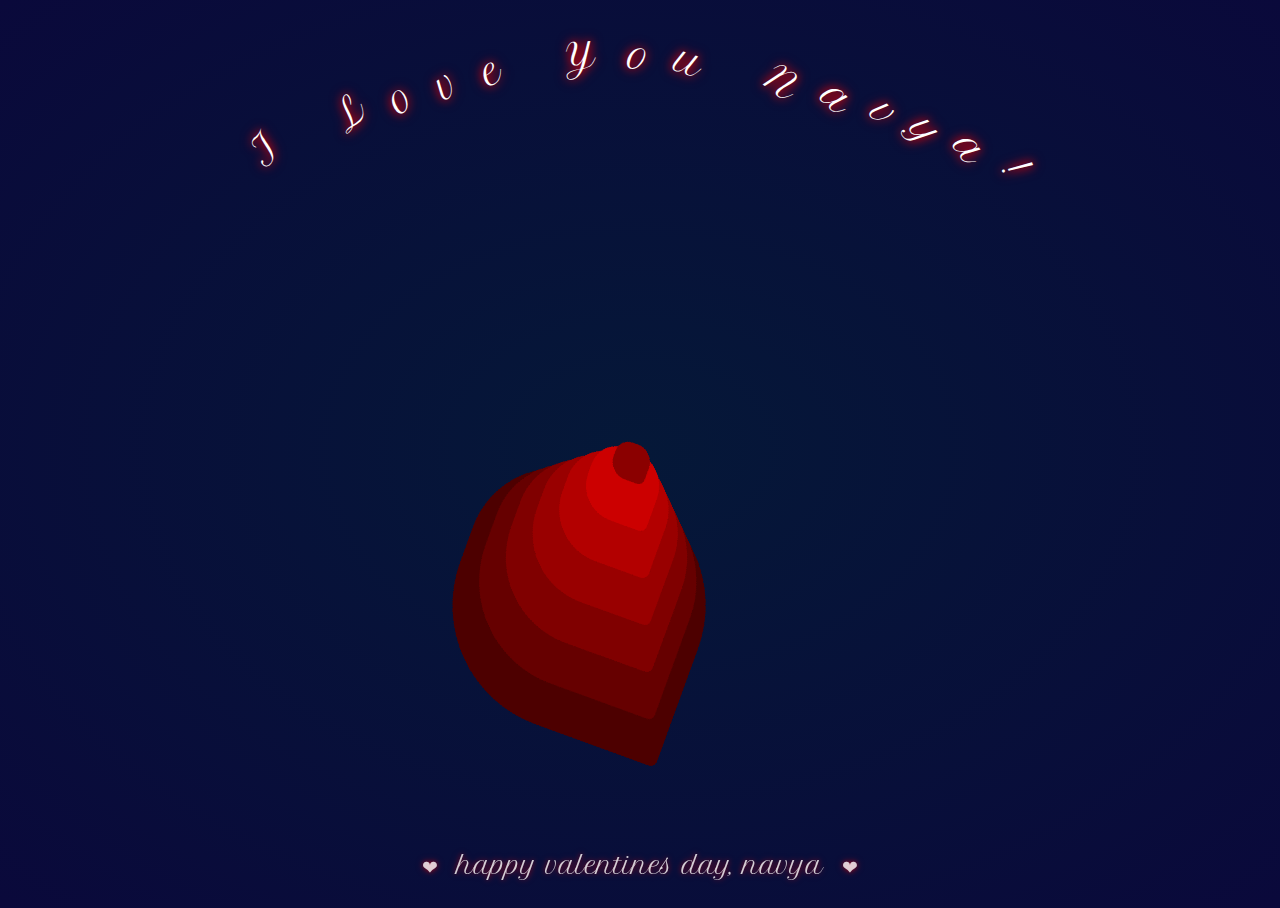
==== index.html @ 88f16990 "Rename main.html to index.html" ====
<!DOCTYPE html>
<html>
<head>
    <link href="https://fonts.googleapis.com/css?family=Petit+Formal+Script" rel="stylesheet">
    <style>
        /* Settings */
        /* Base Styles */
        html,
        body {
            height: 100%;
        }

        html {
            overflow: hidden;
            font-family: 'Petit Formal Script';
            background: radial-gradient(
                ellipse at center,
                #051838,
                #0A093B 100%
            );
            color: #fff;
        }

        /* Love Letters */
        .love {
            position: relative;
            margin-bottom: 6em;
            padding-top: 4em;
            text-align: center;
        }

        @media (min-width: 600px) {
            .love {
                left: 50%;
                margin-bottom: 0;
                margin-left: -9.375em;
                padding-top: 10em;
                transform: translate(-50%, 0);
            }
        }

        .letter {
            top: 0;
            left: 0;
            display: inline-block;
            font-size: 4vmin;
            text-shadow: 
                0 0 0.25em red,
                0 0 0.35em red,
                0 0 0.45em transparent,
                0 0 0.55em transparent,
                0 0 0.65em transparent;
        }

        @media (min-width: 600px) {
            .letter {
                offset-distance: 0;
                offset-path: path('m0, 0 c100, -150 200, -150 300, 0');
            }
        }

        .letter:empty {
            padding: 0 0.2em;
        }

        /* Generate letter animations */
        .letter:nth-child(1) { /* I */
    animation: twinkle 2.55s infinite 0.15s;
    offset-distance: 5.88%;
}

.letter:nth-child(2) { /* space */
    animation: twinkle 2.55s infinite 0.30s;
    offset-distance: 11.76%;
}

.letter:nth-child(3) { /* L */
    animation: twinkle 2.55s infinite 0.45s;
    offset-distance: 17.64%;
}

.letter:nth-child(4) { /* o */
    animation: twinkle 2.55s infinite 0.60s;
    offset-distance: 23.52%;
}

.letter:nth-child(5) { /* v */
    animation: twinkle 2.55s infinite 0.75s;
    offset-distance: 29.40%;
}

.letter:nth-child(6) { /* e */
    animation: twinkle 2.55s infinite 0.90s;
    offset-distance: 35.28%;
}

.letter:nth-child(7) { /* space */
    animation: twinkle 2.55s infinite 1.05s;
    offset-distance: 41.16%;
}

.letter:nth-child(8) { /* Y */
    animation: twinkle 2.55s infinite 1.20s;
    offset-distance: 47.04%;
}

.letter:nth-child(9) { /* o */
    animation: twinkle 2.55s infinite 1.35s;
    offset-distance: 52.92%;
}

.letter:nth-child(10) { /* u */
    animation: twinkle 2.55s infinite 1.50s;
    offset-distance: 58.80%;
}

.letter:nth-child(11) { /* space */
    animation: twinkle 2.55s infinite 1.65s;
    offset-distance: 64.68%;
}

.letter:nth-child(12) { /* N */
    animation: twinkle 2.55s infinite 1.80s;
    offset-distance: 70.56%;
}

.letter:nth-child(13) { /* a */
    animation: twinkle 2.55s infinite 1.95s;
    offset-distance: 76.44%;
}

.letter:nth-child(14) { /* v */
    animation: twinkle 2.55s infinite 2.10s;
    offset-distance: 82.32%;
}

.letter:nth-child(15) { /* y */
    animation: twinkle 2.55s infinite 2.25s;
    offset-distance: 88.20%;
}

.letter:nth-child(16) { /* a */
    animation: twinkle 2.55s infinite 2.40s;
    offset-distance: 94.08%;
}

.letter:nth-child(17) { /* ! */
    animation: twinkle 2.55s infinite 2.55s;
    offset-distance: 100%;
}


        @keyframes twinkle {
            50% {
                text-shadow: 
                    0 0 0.25em red,
                    0 0 0.35em red,
                    0 0 0.45em red,
                    0 0 0.55em red,
                    0 0 0.65em red;
            }
        }

        /* Roses */
        .roses {
            position: relative;
            height: 50vmin;
            width: 100%;
            animation: grow 10s forwards;
            transform: rotate(-180deg);
        }

        @keyframes grow {
            100% {
                transform: rotate(15deg);
            }
        }

        .rose {
            position: absolute;
            top: 50%;
            left: 50%;
            perspective: 50em;
            transform: translate(-50%, -50%) rotate(-25deg);
            transform-style: preserve-3d;
        }

        /* Generate rose sizes */
        .rose:nth-child(1) { 
    height: 4vmin; 
    width: 4vmin; 
    z-index: 7;  /* Topmost rose */
}
.rose:nth-child(2) { 
    height: 8vmin; 
    width: 8vmin; 
    z-index: 6;
}
.rose:nth-child(3) { 
    height: 12vmin; 
    width: 12vmin; 
    z-index: 5;
}
.rose:nth-child(4) { 
    height: 16vmin; 
    width: 16vmin; 
    z-index: 4;
}
.rose:nth-child(5) { 
    height: 20vmin; 
    width: 20vmin; 
    z-index: 3;
}
.rose:nth-child(6) { 
    height: 24vmin; 
    width: 24vmin; 
    z-index: 2;
}
.rose:nth-child(7) { 
    height: 28vmin; 
    width: 28vmin; 
    z-index: 1;  /* Bottom rose */
}

.rose:nth-child(1) .pedal:nth-child(1) { animation: flower-1 10s forwards 2.85s; }
.rose:nth-child(1) .pedal:nth-child(2) { animation: flower-2 10s forwards 2.85s; }
.rose:nth-child(1) .pedal:nth-child(3) { animation: flower-3 10s forwards 2.85s; }
.rose:nth-child(1) .pedal:nth-child(4) { animation: flower-4 10s forwards 2.85s; }
.rose:nth-child(1) .pedal:nth-child(5) { animation: flower-5 10s forwards 2.85s; }
.rose:nth-child(1) .pedal:nth-child(6) { animation: flower-6 10s forwards 2.85s; }
.rose:nth-child(1) .pedal:nth-child(7) { animation: flower-7 10s forwards 2.85s; }

.rose:nth-child(2) .pedal:nth-child(1) { animation: flower-1 10s forwards 2.40s; }
.rose:nth-child(2) .pedal:nth-child(2) { animation: flower-2 10s forwards 2.40s; }
.rose:nth-child(2) .pedal:nth-child(3) { animation: flower-3 10s forwards 2.40s; }
.rose:nth-child(2) .pedal:nth-child(4) { animation: flower-4 10s forwards 2.40s; }
.rose:nth-child(2) .pedal:nth-child(5) { animation: flower-5 10s forwards 2.40s; }
.rose:nth-child(2) .pedal:nth-child(6) { animation: flower-6 10s forwards 2.40s; }
.rose:nth-child(2) .pedal:nth-child(7) { animation: flower-7 10s forwards 2.40s; }

.rose:nth-child(3) .pedal:nth-child(1) { animation: flower-1 10s forwards 2.00s; }
.rose:nth-child(3) .pedal:nth-child(2) { animation: flower-2 10s forwards 2.00s; }
.rose:nth-child(3) .pedal:nth-child(3) { animation: flower-3 10s forwards 2.00s; }
.rose:nth-child(3) .pedal:nth-child(4) { animation: flower-4 10s forwards 2.00s; }
.rose:nth-child(3) .pedal:nth-child(5) { animation: flower-5 10s forwards 2.00s; }
.rose:nth-child(3) .pedal:nth-child(6) { animation: flower-6 10s forwards 2.00s; }
.rose:nth-child(3) .pedal:nth-child(7) { animation: flower-7 10s forwards 2.00s; }

.rose:nth-child(4) .pedal:nth-child(2) { animation: flower-2 10s forwards 1.75s; }
.rose:nth-child(4) .pedal:nth-child(1) { animation: flower-1 10s forwards 1.75s; }
.rose:nth-child(4) .pedal:nth-child(3) { animation: flower-3 10s forwards 1.75s; }
.rose:nth-child(4) .pedal:nth-child(4) { animation: flower-4 10s forwards 1.75s; }
.rose:nth-child(4) .pedal:nth-child(5) { animation: flower-5 10s forwards 1.75s; }
.rose:nth-child(4) .pedal:nth-child(6) { animation: flower-6 10s forwards 1.75s; }
.rose:nth-child(4) .pedal:nth-child(7) { animation: flower-7 10s forwards 1.75s; }

.rose:nth-child(5) .pedal:nth-child(1) { animation: flower-1 10s forwards 1.40s; }
.rose:nth-child(5) .pedal:nth-child(2) { animation: flower-2 10s forwards 1.40s; }
.rose:nth-child(5) .pedal:nth-child(3) { animation: flower-3 10s forwards 1.40s; }
.rose:nth-child(5) .pedal:nth-child(4) { animation: flower-4 10s forwards 1.40s; }
.rose:nth-child(5) .pedal:nth-child(5) { animation: flower-5 10s forwards 1.40s; }
.rose:nth-child(5) .pedal:nth-child(6) { animation: flower-6 10s forwards 1.40s; }
.rose:nth-child(5) .pedal:nth-child(7) { animation: flower-7 10s forwards 1.40s; }

.rose:nth-child(6) .pedal:nth-child(1) { animation: flower-1 10s forwards 1.05s; }
.rose:nth-child(6) .pedal:nth-child(2) { animation: flower-2 10s forwards 1.05s; }
.rose:nth-child(6) .pedal:nth-child(3) { animation: flower-3 10s forwards 1.05s; }
.rose:nth-child(6) .pedal:nth-child(4) { animation: flower-4 10s forwards 1.05s; }
.rose:nth-child(6) .pedal:nth-child(5) { animation: flower-5 10s forwards 1.05s; }
.rose:nth-child(6) .pedal:nth-child(6) { animation: flower-6 10s forwards 1.05s; }
.rose:nth-child(6) .pedal:nth-child(7) { animation: flower-7 10s forwards 1.05s; }

.rose:nth-child(7) .pedal:nth-child(1) { animation: flower-1 10s forwards 0.60s; }
.rose:nth-child(7) .pedal:nth-child(2) { animation: flower-2 10s forwards 0.60s; }
.rose:nth-child(7) .pedal:nth-child(3) { animation: flower-3 10s forwards 0.60s; }
.rose:nth-child(7) .pedal:nth-child(4) { animation: flower-4 10s forwards 0.60s; }
.rose:nth-child(7) .pedal:nth-child(5) { animation: flower-5 10s forwards 0.60s; }
.rose:nth-child(7) .pedal:nth-child(6) { animation: flower-6 10s forwards 0.60s; }
.rose:nth-child(7) .pedal:nth-child(7) { animation: flower-7 10s forwards 0.60s; }

@keyframes flower-1 {
    100% {
        transform: translate(-50%, 0) rotateZ(51.42857deg) rotateX(0) rotateY(8deg) scale(1);
    }
}

@keyframes flower-2 {
    100% {
        transform: translate(-50%, 0) rotateZ(102.85714deg) rotateX(0) rotateY(8deg) scale(1);
    }
}

@keyframes flower-3 {
    100% {
        transform: translate(-50%, 0) rotateZ(154.28571deg) rotateX(0) rotateY(8deg) scale(1);
    }
}

@keyframes flower-4 {
    100% {
        transform: translate(-50%, 0) rotateZ(205.71428deg) rotateX(0) rotateY(8deg) scale(1);
    }
}

@keyframes flower-5 {
    100% {
        transform: translate(-50%, 0) rotateZ(257.14285deg) rotateX(0) rotateY(8deg) scale(1);
    }
}

@keyframes flower-6 {
    100% {
        transform: translate(-50%, 0) rotateZ(308.57142deg) rotateX(0) rotateY(8deg) scale(1);
    }
}

@keyframes flower-7 {
    100% {
        transform: translate(-50%, 0) rotateZ(360deg) rotateX(0) rotateY(8deg) scale(1);
    }
}

.rose:nth-child(1) .pedal:before { background: darkred; }
.rose:nth-child(2) .pedal:before { background: #cc0000; }
.rose:nth-child(3) .pedal:before { background: #b30000; }
.rose:nth-child(4) .pedal:before { background: #990000; }
.rose:nth-child(5) .pedal:before { background: #800000; }
.rose:nth-child(6) .pedal:before { background: #660000; }
.rose:nth-child(7) .pedal:before { background: #4d0000; }

.roses {
    position: relative;
    height: 50vmin;
    width: 100%;
    animation: grow 10s forwards;
    transform: rotate(-180deg);
}

.rose {
    position: absolute;
    top: 50%;
    left: 50%;
    perspective: 50em;
    transform: translate(-50%, -50%) rotate(-25deg);
    transform-style: preserve-3d;
}

        .pedal {
            position: absolute;
            bottom: 50%;
            left: 50%;
            height: 100%;
            width: 100%;
            transform-origin: center 100%;
        }

        .pedal:before {
            position: absolute;
            top: 0;
            left: 0;
            height: 100%;
            width: 100%;
            content: '';
            border-radius: 0.35em 50% 35% 50%;
            transform: rotate(45deg);
        }

        @keyframes grow {
        100% {
            transform: rotate(15deg);
        }
}

        /* Bubbles */
        .bubbles {
            position: absolute;
            top: 0;
            left: 0;
            height: 100%;
            width: 100%;
            pointer-events: none;
        }

        .bubble {
            position: absolute;
            z-index: 200;
            border-radius: 50%;
        }

        /* Generate bubble animations */
/* Individual bubble styles */
.bubble:nth-child(1) {
    top: 20%;
    left: 30%;
    height: 10vmin;
    width: 10vmin;
    animation: love-burst 3s infinite 0.15s;
    box-shadow: inset 0 0 0 5vmin #fff;
    transform: translate(0, 1.25em) scale(0);
}

.bubble:nth-child(2) {
    top: 45%;
    left: 15%;
    height: 14vmin;
    width: 14vmin;
    animation: love-burst 3s infinite 0.30s;
    box-shadow: inset 0 0 0 7vmin #fff;
    transform: translate(0, 0.8em) scale(0);
}

.bubble:nth-child(3) {
    top: 75%;
    left: 35%;
    height: 8vmin;
    width: 8vmin;
    animation: love-burst 3s infinite 0.45s;
    box-shadow: inset 0 0 0 4vmin #fff;
    transform: translate(0, 1.1em) scale(0);
}

.bubble:nth-child(4) {
    top: 25%;
    left: 65%;
    height: 12vmin;
    width: 12vmin;
    animation: love-burst 3s infinite 0.60s;
    box-shadow: inset 0 0 0 6vmin #fff;
    transform: translate(0, 0.95em) scale(0);
}

.bubble:nth-child(5) {
    top: 55%;
    left: 80%;
    height: 16vmin;
    width: 16vmin;
    animation: love-burst 3s infinite 0.75s;
    box-shadow: inset 0 0 0 8vmin #fff;
    transform: translate(0, 0.7em) scale(0);
}

.bubble:nth-child(6) {
    top: 15%;
    left: 45%;
    height: 9vmin;
    width: 9vmin;
    animation: love-burst 3s infinite 0.90s;
    box-shadow: inset 0 0 0 4.5vmin #fff;
    transform: translate(0, 1.15em) scale(0);
}

.bubble:nth-child(7) {
    top: 85%;
    left: 20%;
    height: 13vmin;
    width: 13vmin;
    animation: love-burst 3s infinite 1.05s;
    box-shadow: inset 0 0 0 6.5vmin #fff;
    transform: translate(0, 0.85em) scale(0);
}

.bubble:nth-child(8) {
    top: 35%;
    left: 90%;
    height: 11vmin;
    width: 11vmin;
    animation: love-burst 3s infinite 1.20s;
    box-shadow: inset 0 0 0 5.5vmin #fff;
    transform: translate(0, 1.05em) scale(0);
}

.bubble:nth-child(9) {
    top: 65%;
    left: 40%;
    height: 15vmin;
    width: 15vmin;
    animation: love-burst 3s infinite 1.35s;
    box-shadow: inset 0 0 0 7.5vmin #fff;
    transform: translate(0, 0.75em) scale(0);
}

.bubble:nth-child(10) {
    top: 10%;
    left: 75%;
    height: 7vmin;
    width: 7vmin;
    animation: love-burst 3s infinite 1.50s;
    box-shadow: inset 0 0 0 3.5vmin #fff;
    transform: translate(0, 1.3em) scale(0);
}

.bubble:nth-child(11) {
    top: 40%;
    left: 25%;
    height: 12vmin;
    width: 12vmin;
    animation: love-burst 3s infinite 1.65s;
    box-shadow: inset 0 0 0 6vmin #fff;
    transform: translate(0, 0.9em) scale(0);
}

.bubble:nth-child(12) {
    top: 70%;
    left: 60%;
    height: 8vmin;
    width: 8vmin;
    animation: love-burst 3s infinite 1.80s;
    box-shadow: inset 0 0 0 4vmin #fff;
    transform: translate(0, 1.2em) scale(0);
}

.bubble:nth-child(13) {
    top: 30%;
    left: 85%;
    height: 14vmin;
    width: 14vmin;
    animation: love-burst 3s infinite 1.95s;
    box-shadow: inset 0 0 0 7vmin #fff;
    transform: translate(0, 0.8em) scale(0);
}

.bubble:nth-child(14) {
    top: 50%;
    left: 10%;
    height: 10vmin;
    width: 10vmin;
    animation: love-burst 3s infinite 2.10s;
    box-shadow: inset 0 0 0 5vmin #fff;
    transform: translate(0, 1.1em) scale(0);
}

.bubble:nth-child(15) {
    top: 80%;
    left: 70%;
    height: 16vmin;
    width: 16vmin;
    animation: love-burst 3s infinite 2.25s;
    box-shadow: inset 0 0 0 8vmin #fff;
    transform: translate(0, 0.7em) scale(0);
}

.bubble:nth-child(16) {
    top: 25%;
    left: 50%;
    height: 9vmin;
    width: 9vmin;
    animation: love-burst 3s infinite 2.40s;
    box-shadow: inset 0 0 0 4.5vmin #fff;
    transform: translate(0, 1.15em) scale(0);
}

.bubble:nth-child(17) {
    top: 60%;
    left: 30%;
    height: 13vmin;
    width: 13vmin;
    animation: love-burst 3s infinite 2.55s;
    box-shadow: inset 0 0 0 6.5vmin #fff;
    transform: translate(0, 0.85em) scale(0);
}

.bubble:nth-child(18) {
    top: 15%;
    left: 95%;
    height: 11vmin;
    width: 11vmin;
    animation: love-burst 3s infinite 2.70s;
    box-shadow: inset 0 0 0 5.5vmin #fff;
    transform: translate(0, 1.05em) scale(0);
}

.bubble:nth-child(19) {
    top: 90%;
    left: 45%;
    height: 15vmin;
    width: 15vmin;
    animation: love-burst 3s infinite 2.85s;
    box-shadow: inset 0 0 0 7.5vmin #fff;
    transform: translate(0, 0.75em) scale(0);
}

.bubble:nth-child(20) {
    top: 35%;
    left: 75%;
    height: 7vmin;
    width: 7vmin;
    animation: love-burst 3s infinite 3.00s;
    box-shadow: inset 0 0 0 3.5vmin #fff;
    transform: translate(0, 1.3em) scale(0);
}

.bubble:nth-child(odd) .heart {
    animation: love 3s forwards infinite;
    transform: scale(0.5) rotate(15deg);
}

/* Even-numbered bubbles */
.bubble:nth-child(even) .heart {
    animation: love 3s forwards infinite;
    transform: scale(0.5) rotate(-15deg);
}

        /* ... continue for all 20 bubbles */

        @keyframes love-burst {
            50%,
            100% {
                box-shadow: inset 0 0 0 0 red;
                transform: translate(0, 0) scale(1);
            }
        }

        .heart {
            fill: #fff;
            opacity: 0;
        }

        @keyframes love {
            50% {
                fill: red;
                opacity: 1;
            }
        }

        .signature {
            position: fixed;
            bottom: 20px;
            left: 0;
            width: 100%;
            text-align: center;
            color: rgba(255, 255, 255, 0.8);
            font-size: 1.5em;
            text-shadow: 
                0 0 5px rgba(255, 0, 0, 0.5),
                0 0 10px rgba(255, 0, 0, 0.3);
            animation: fadeIn 2s ease-in;
            z-index: 1000;
        }

        @keyframes fadeIn {
            from {
                opacity: 0;
                transform: translateY(20px);
            }
            to {
                opacity: 1;
                transform: translateY(0);
            }
        }

        .signature::before,
        .signature::after {
            content: '❤';
            display: inline-block;
            margin: 0 10px;
            font-size: 0.8em;
            animation: pulse 2s infinite;
        }

        @keyframes pulse {
            0% { transform: scale(1); }
            50% { transform: scale(1.2); }
            100% { transform: scale(1); }
        }
    </style>
</head>
<body>
    <div class="love">
        <span class="letter">I</span>
        <span class="letter"></span>
        <span class="letter">L</span>
        <span class="letter">o</span>
        <span class="letter">v</span>
        <span class="letter">e</span>
        <span class="letter"></span>
        <span class="letter">Y</span>
        <span class="letter">o</span>
        <span class="letter">u</span>
        <span class="letter"></span>
        <span class="letter">N</span>
        <span class="letter">a</span>
        <span class="letter">v</span>
        <span class="letter">y</span>
        <span class="letter">a</span>
        <span class="letter">!</span>
    </div>

    <div class="roses">
        <div class="rose">
            <div class="pedal"></div>
            <div class="pedal"></div>
            <div class="pedal"></div>
            <div class="pedal"></div>
            <div class="pedal"></div>
            <div class="pedal"></div>
            <div class="pedal"></div>
        </div>
        <div class="rose">
            <div class="pedal"></div>
            <div class="pedal"></div>
            <div class="pedal"></div>
            <div class="pedal"></div>
            <div class="pedal"></div>
            <div class="pedal"></div>
            <div class="pedal"></div>
        </div>
        <div class="rose">
            <div class="pedal"></div>
            <div class="pedal"></div>
            <div class="pedal"></div>
            <div class="pedal"></div>
            <div class="pedal"></div>
            <div class="pedal"></div>
            <div class="pedal"></div>
        </div>
        <div class="rose">
            <div class="pedal"></div>
            <div class="pedal"></div>
            <div class="pedal"></div>
            <div class="pedal"></div>
            <div class="pedal"></div>
            <div class="pedal"></div>
            <div class="pedal"></div>
        </div>
        <div class="rose">
            <div class="pedal"></div>
            <div class="pedal"></div>
            <div class="pedal"></div>
            <div class="pedal"></div>
            <div class="pedal"></div>
            <div class="pedal"></div>
            <div class="pedal"></div>
        </div>
        <div class="rose">
            <div class="pedal"></div>
            <div class="pedal"></div>
            <div class="pedal"></div>
            <div class="pedal"></div>
            <div class="pedal"></div>
            <div class="pedal"></div>
            <div class="pedal"></div>
        </div>
        <div class="rose">
            <div class="pedal"></div>
            <div class="pedal"></div>
            <div class="pedal"></div>
            <div class="pedal"></div>
            <div class="pedal"></div>
            <div class="pedal"></div>
            <div class="pedal"></div>
        </div>
        
    </div>

    <div class="bubbles">
        <div class="bubble">
            <svg class="heart" viewBox="0 0 32 32">
                <title>heart22</title>
                <path d="M23.6 2c-3.363 0-6.258 2.736-7.599 5.594-1.342-2.858-4.237-5.594-7.601-5.594-4.637 0-8.4 3.764-8.4 8.401 0 9.433 9.516 11.906 16.001 21.232 6.13-9.268 15.999-12.1 15.999-21.232 0-4.637-3.763-8.401-8.4-8.401z"></path>
            </svg>
        </div>
        <div class="bubble">
            <svg class="heart" viewBox="0 0 32 32">
                <title>heart22</title>
                <path d="M23.6 2c-3.363 0-6.258 2.736-7.599 5.594-1.342-2.858-4.237-5.594-7.601-5.594-4.637 0-8.4 3.764-8.4 8.401 0 9.433 9.516 11.906 16.001 21.232 6.13-9.268 15.999-12.1 15.999-21.232 0-4.637-3.763-8.401-8.4-8.401z"></path>
            </svg>
        </div>
        <div class="bubble">
            <svg class="heart" viewBox="0 0 32 32">
                <title>heart22</title>
                <path d="M23.6 2c-3.363 0-6.258 2.736-7.599 5.594-1.342-2.858-4.237-5.594-7.601-5.594-4.637 0-8.4 3.764-8.4 8.401 0 9.433 9.516 11.906 16.001 21.232 6.13-9.268 15.999-12.1 15.999-21.232 0-4.637-3.763-8.401-8.4-8.401z"></path>
            </svg>
        </div>
        <div class="bubble">
            <svg class="heart" viewBox="0 0 32 32">
                <title>heart22</title>
                <path d="M23.6 2c-3.363 0-6.258 2.736-7.599 5.594-1.342-2.858-4.237-5.594-7.601-5.594-4.637 0-8.4 3.764-8.4 8.401 0 9.433 9.516 11.906 16.001 21.232 6.13-9.268 15.999-12.1 15.999-21.232 0-4.637-3.763-8.401-8.4-8.401z"></path>
            </svg>
        </div>
        <div class="bubble">
            <svg class="heart" viewBox="0 0 32 32">
                <title>heart22</title>
                <path d="M23.6 2c-3.363 0-6.258 2.736-7.599 5.594-1.342-2.858-4.237-5.594-7.601-5.594-4.637 0-8.4 3.764-8.4 8.401 0 9.433 9.516 11.906 16.001 21.232 6.13-9.268 15.999-12.1 15.999-21.232 0-4.637-3.763-8.401-8.4-8.401z"></path>
            </svg>
        </div>
        <div class="bubble">
            <svg class="heart" viewBox="0 0 32 32">
                <title>heart22</title>
                <path d="M23.6 2c-3.363 0-6.258 2.736-7.599 5.594-1.342-2.858-4.237-5.594-7.601-5.594-4.637 0-8.4 3.764-8.4 8.401 0 9.433 9.516 11.906 16.001 21.232 6.13-9.268 15.999-12.1 15.999-21.232 0-4.637-3.763-8.401-8.4-8.401z"></path>
            </svg>
        </div>
        <div class="bubble">
            <svg class="heart" viewBox="0 0 32 32">
                <title>heart22</title>
                <path d="M23.6 2c-3.363 0-6.258 2.736-7.599 5.594-1.342-2.858-4.237-5.594-7.601-5.594-4.637 0-8.4 3.764-8.4 8.401 0 9.433 9.516 11.906 16.001 21.232 6.13-9.268 15.999-12.1 15.999-21.232 0-4.637-3.763-8.401-8.4-8.401z"></path>
            </svg>
        </div>
        <div class="bubble">
            <svg class="heart" viewBox="0 0 32 32">
                <title>heart22</title>
                <path d="M23.6 2c-3.363 0-6.258 2.736-7.599 5.594-1.342-2.858-4.237-5.594-7.601-5.594-4.637 0-8.4 3.764-8.4 8.401 0 9.433 9.516 11.906 16.001 21.232 6.13-9.268 15.999-12.1 15.999-21.232 0-4.637-3.763-8.401-8.4-8.401z"></path>
            </svg>
        </div>
        <div class="bubble">
            <svg class="heart" viewBox="0 0 32 32">
                <title>heart22</title>
                <path d="M23.6 2c-3.363 0-6.258 2.736-7.599 5.594-1.342-2.858-4.237-5.594-7.601-5.594-4.637 0-8.4 3.764-8.4 8.401 0 9.433 9.516 11.906 16.001 21.232 6.13-9.268 15.999-12.1 15.999-21.232 0-4.637-3.763-8.401-8.4-8.401z"></path>
            </svg>
        </div>
        <div class="bubble">
            <svg class="heart" viewBox="0 0 32 32">
                <title>heart22</title>
                <path d="M23.6 2c-3.363 0-6.258 2.736-7.599 5.594-1.342-2.858-4.237-5.594-7.601-5.594-4.637 0-8.4 3.764-8.4 8.401 0 9.433 9.516 11.906 16.001 21.232 6.13-9.268 15.999-12.1 15.999-21.232 0-4.637-3.763-8.401-8.4-8.401z"></path>
            </svg>
        </div>
        <div class="bubble">
            <svg class="heart" viewBox="0 0 32 32">
                <title>heart22</title>
                <path d="M23.6 2c-3.363 0-6.258 2.736-7.599 5.594-1.342-2.858-4.237-5.594-7.601-5.594-4.637 0-8.4 3.764-8.4 8.401 0 9.433 9.516 11.906 16.001 21.232 6.13-9.268 15.999-12.1 15.999-21.232 0-4.637-3.763-8.401-8.4-8.401z"></path>
            </svg>
        </div>
        <div class="bubble">
            <svg class="heart" viewBox="0 0 32 32">
                <title>heart22</title>
                <path d="M23.6 2c-3.363 0-6.258 2.736-7.599 5.594-1.342-2.858-4.237-5.594-7.601-5.594-4.637 0-8.4 3.764-8.4 8.401 0 9.433 9.516 11.906 16.001 21.232 6.13-9.268 15.999-12.1 15.999-21.232 0-4.637-3.763-8.401-8.4-8.401z"></path>
            </svg>
        </div>
        <div class="bubble">
            <svg class="heart" viewBox="0 0 32 32">
                <title>heart22</title>
                <path d="M23.6 2c-3.363 0-6.258 2.736-7.599 5.594-1.342-2.858-4.237-5.594-7.601-5.594-4.637 0-8.4 3.764-8.4 8.401 0 9.433 9.516 11.906 16.001 21.232 6.13-9.268 15.999-12.1 15.999-21.232 0-4.637-3.763-8.401-8.4-8.401z"></path>
            </svg>
        </div>
        <div class="bubble">
            <svg class="heart" viewBox="0 0 32 32">
                <title>heart22</title>
                <path d="M23.6 2c-3.363 0-6.258 2.736-7.599 5.594-1.342-2.858-4.237-5.594-7.601-5.594-4.637 0-8.4 3.764-8.4 8.401 0 9.433 9.516 11.906 16.001 21.232 6.13-9.268 15.999-12.1 15.999-21.232 0-4.637-3.763-8.401-8.4-8.401z"></path>
            </svg>
        </div>
        <div class="bubble">
            <svg class="heart" viewBox="0 0 32 32">
                <title>heart22</title>
                <path d="M23.6 2c-3.363 0-6.258 2.736-7.599 5.594-1.342-2.858-4.237-5.594-7.601-5.594-4.637 0-8.4 3.764-8.4 8.401 0 9.433 9.516 11.906 16.001 21.232 6.13-9.268 15.999-12.1 15.999-21.232 0-4.637-3.763-8.401-8.4-8.401z"></path>
            </svg>
        </div>
        <div class="bubble">
            <svg class="heart" viewBox="0 0 32 32">
                <title>heart22</title>
                <path d="M23.6 2c-3.363 0-6.258 2.736-7.599 5.594-1.342-2.858-4.237-5.594-7.601-5.594-4.637 0-8.4 3.764-8.4 8.401 0 9.433 9.516 11.906 16.001 21.232 6.13-9.268 15.999-12.1 15.999-21.232 0-4.637-3.763-8.401-8.4-8.401z"></path>
            </svg>
        </div>
        <div class="bubble">
            <svg class="heart" viewBox="0 0 32 32">
                <title>heart22</title>
                <path d="M23.6 2c-3.363 0-6.258 2.736-7.599 5.594-1.342-2.858-4.237-5.594-7.601-5.594-4.637 0-8.4 3.764-8.4 8.401 0 9.433 9.516 11.906 16.001 21.232 6.13-9.268 15.999-12.1 15.999-21.232 0-4.637-3.763-8.401-8.4-8.401z"></path>
            </svg>
        </div>
        <div class="bubble">
            <svg class="heart" viewBox="0 0 32 32">
                <title>heart22</title>
                <path d="M23.6 2c-3.363 0-6.258 2.736-7.599 5.594-1.342-2.858-4.237-5.594-7.601-5.594-4.637 0-8.4 3.764-8.4 8.401 0 9.433 9.516 11.906 16.001 21.232 6.13-9.268 15.999-12.1 15.999-21.232 0-4.637-3.763-8.401-8.4-8.401z"></path>
            </svg>
        </div>
        <div class="bubble">
            <svg class="heart" viewBox="0 0 32 32">
                <title>heart22</title>
                <path d="M23.6 2c-3.363 0-6.258 2.736-7.599 5.594-1.342-2.858-4.237-5.594-7.601-5.594-4.637 0-8.4 3.764-8.4 8.401 0 9.433 9.516 11.906 16.001 21.232 6.13-9.268 15.999-12.1 15.999-21.232 0-4.637-3.763-8.401-8.4-8.401z"></path>
            </svg>
        </div>
        <div class="bubble">
            <svg class="heart" viewBox="0 0 32 32">
                <title>heart22</title>
                <path d="M23.6 2c-3.363 0-6.258 2.736-7.599 5.594-1.342-2.858-4.237-5.594-7.601-5.594-4.637 0-8.4 3.764-8.4 8.401 0 9.433 9.516 11.906 16.001 21.232 6.13-9.268 15.999-12.1 15.999-21.232 0-4.637-3.763-8.401-8.4-8.401z"></path>
            </svg>
        </div>
        <div class="bubble">
            <svg class="heart" viewBox="0 0 32 32">
                <title>heart22</title>
                <path d="M23.6 2c-3.363 0-6.258 2.736-7.599 5.594-1.342-2.858-4.237-5.594-7.601-5.594-4.637 0-8.4 3.764-8.4 8.401 0 9.433 9.516 11.906 16.001 21.232 6.13-9.268 15.999-12.1 15.999-21.232 0-4.637-3.763-8.401-8.4-8.401z"></path>
            </svg>
        </div>
        <div class="bubble">
            <svg class="heart" viewBox="0 0 32 32">
                <title>heart22</title>
                <path d="M23.6 2c-3.363 0-6.258 2.736-7.599 5.594-1.342-2.858-4.237-5.594-7.601-5.594-4.637 0-8.4 3.764-8.4 8.401 0 9.433 9.516 11.906 16.001 21.232 6.13-9.268 15.999-12.1 15.999-21.232 0-4.637-3.763-8.401-8.4-8.401z"></path>
            </svg>
        </div>
        <div class="bubble">
            <svg class="heart" viewBox="0 0 32 32">
                <title>heart22</title>
                <path d="M23.6 2c-3.363 0-6.258 2.736-7.599 5.594-1.342-2.858-4.237-5.594-7.601-5.594-4.637 0-8.4 3.764-8.4 8.401 0 9.433 9.516 11.906 16.001 21.232 6.13-9.268 15.999-12.1 15.999-21.232 0-4.637-3.763-8.401-8.4-8.401z"></path>
            </svg>
        </div>
    </div>

    <div class="signature">
        happy valentines day, navya
    </div>

</body>
</html>
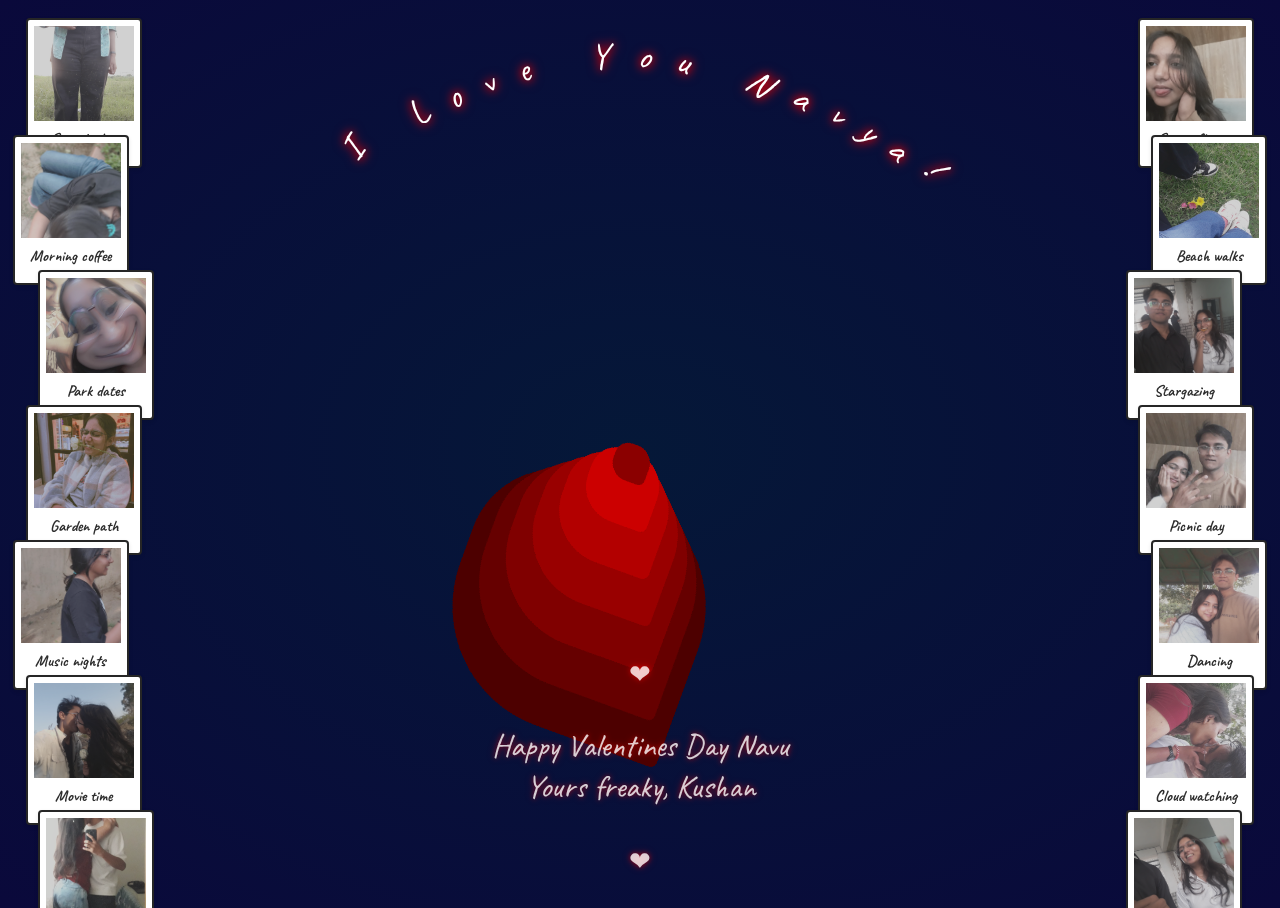
==== commit 732a0df2: "update" ====
--- a/index.html
+++ b/index.html
@@ -1,8 +1,9 @@
 <!DOCTYPE html>
 <html>
 <head>
-    <link href="https://fonts.googleapis.com/css?family=Petit+Formal+Script" rel="stylesheet">
-    <style>
+    <link rel="preconnect" href="https://fonts.googleapis.com">
+    <link rel="preconnect" href="https://fonts.gstatic.com" crossorigin>
+    <link href="https://fonts.googleapis.com/css2?family=Caveat:wght@400..700&display=swap" rel="stylesheet">    <style>
         /* Settings */
         /* Base Styles */
         html,
@@ -12,7 +13,7 @@
 
         html {
             overflow: hidden;
-            font-family: 'Petit Formal Script';
+            font-family: "Caveat", serif;
             background: radial-gradient(
                 ellipse at center,
                 #051838,
@@ -629,12 +630,11 @@
             width: 100%;
             text-align: center;
             color: rgba(255, 255, 255, 0.8);
-            font-size: 1.5em;
+            font-size: 2em;
             text-shadow: 
                 0 0 5px rgba(255, 0, 0, 0.5),
                 0 0 10px rgba(255, 0, 0, 0.3);
             animation: fadeIn 2s ease-in;
-            z-index: 1000;
         }
 
         @keyframes fadeIn {
@@ -662,6 +662,287 @@
             50% { transform: scale(1.2); }
             100% { transform: scale(1); }
         }
+
+        .polaroid-container {
+            position: fixed;
+            top: 0;
+            left: 0;
+            width: 100%;
+            height: 100%;
+            pointer-events: none;
+            z-index: -1; /* Changed to be behind other content */
+        }
+
+        .polaroid {
+            position: absolute;
+            width: 100px; /* Reduced size */
+            height: 125px; /* Reduced size */
+            background: #fff;
+            padding: 6px 6px 15px 6px; /* Adjusted padding */
+            box-shadow: 0 2px 4px rgba(0, 0, 0, 0.1); /* Softer shadow */
+            transform-origin: center;
+            animation: float 20s infinite linear;
+            border-radius: 4px;
+            border: 2px solid rgb(38, 38, 38);
+        }
+
+        .polaroid img {
+            width: 100%;
+            height: 95px; /* Adjusted height */
+            object-fit: cover;
+            background: #f0f0f0;
+            filter: brightness(0.9) contrast(0.8) saturate(0.9); /* Muted colors */
+        }
+
+        .polaroid p {
+            margin: 3px 0 0;
+            font-family: "Caveat", serif;
+            font-weight: 800;
+            color: #2d2d2d; /* Darker text for less contrast */
+            text-align: center;
+            font-size: 1em;
+        }
+
+        /* Adjusted polaroid positions to be more spread out and closer to edges */
+        .polaroid:nth-child(1) { top: 2%; left: 2%; --rotation: -8deg; }
+        .polaroid:nth-child(2) { top: 2%; right: 2%; --rotation: 5deg; }
+        .polaroid:nth-child(3) { top: 15%; left: 1%; --rotation: -5deg; }
+        .polaroid:nth-child(4) { top: 15%; right: 1%; --rotation: 8deg; }
+        .polaroid:nth-child(5) { top: 30%; left: 3%; --rotation: 6deg; }
+        .polaroid:nth-child(6) { top: 30%; right: 3%; --rotation: -6deg; }
+        .polaroid:nth-child(7) { top: 45%; left: 2%; --rotation: -7deg; }
+        .polaroid:nth-child(8) { top: 45%; right: 2%; --rotation: 7deg; }
+        .polaroid:nth-child(9) { top: 60%; left: 1%; --rotation: 9deg; }
+        .polaroid:nth-child(10) { top: 60%; right: 1%; --rotation: -9deg; }
+        .polaroid:nth-child(11) { top: 75%; left: 2%; --rotation: -4deg; }
+        .polaroid:nth-child(12) { top: 75%; right: 2%; --rotation: 4deg; }
+        .polaroid:nth-child(13) { top: 90%; left: 3%; --rotation: -3deg; }
+        .polaroid:nth-child(14) { top: 90%; right: 3%; --rotation: 3deg; }
+
+        @keyframes float {
+            0%, 100% {
+                transform: translateY(0) rotate(var(--rotation));
+            }
+            25% {
+                transform: translateY(-5px) rotate(calc(var(--rotation) + 1deg)); /* Reduced movement */
+            }
+            50% {
+                transform: translateY(0) rotate(var(--rotation));
+            }
+            75% {
+                transform: translateY(5px) rotate(calc(var(--rotation) - 1deg)); /* Reduced movement */
+            }
+        }
+
+        /* Letter */
+        .folded-letter {
+            position: absolute;
+            top: 50%;
+            left: 50%;
+            transform: translate(-50%, -50%);
+            width: 80px;
+            height: 60px;
+            background: linear-gradient(135deg, #fff 0%, #f8f8f8 100%);
+            cursor: pointer;
+            transition: all 0.5s ease;
+            z-index: 100;
+            box-shadow: 0 4px 15px rgba(0,0,0,0.15);
+            perspective: 1000px;
+            opacity: 0;
+            pointer-events: none;
+            border-radius: 8px;
+            overflow: hidden;
+        }
+
+        .folded-letter:before {
+            content: '';
+            position: absolute;
+            top: 0;
+            left: 0;
+            width: 0;
+            height: 0;
+            border-top: 30px solid #f0f0f0;
+            border-right: 40px solid transparent;
+            border-bottom: 30px solid transparent;
+            border-left: 40px solid #f0f0f0;
+            transition: all 0.5s ease;
+            filter: drop-shadow(2px 2px 3px rgba(0,0,0,0.1));
+        }
+
+        .folded-letter:after {
+            content: '❤';
+            position: absolute;
+            top: 50%;
+            left: 50%;
+            transform: translate(-50%, -50%);
+            color: #ff4b6b;
+            font-size: 24px;
+            text-shadow: 0 2px 4px rgba(0,0,0,0.1);
+            animation: heartbeat 1.5s infinite;
+        }
+
+        @keyframes heartbeat {
+            0% { transform: translate(-50%, -50%) scale(1); }
+            50% { transform: translate(-50%, -50%) scale(1.1); }
+            100% { transform: translate(-50%, -50%) scale(1); }
+        }
+
+        .folded-letter:hover {
+            transform: translate(-50%, -50%) scale(1.05);
+            box-shadow: 0 6px 20px rgba(0,0,0,0.2);
+        }
+
+        .folded-letter:hover:after {
+            animation: heartbeat 0.8s infinite;
+        }
+
+        .folded-letter.show {
+            animation: letterAppear 1.5s cubic-bezier(0.34, 1.56, 0.64, 1) forwards;
+            pointer-events: auto;
+        }
+
+        @keyframes letterAppear {
+            0% {
+                opacity: 0;
+                transform: translate(-50%, -50%) scale(0) rotate(180deg);
+            }
+            50% {
+                opacity: 1;
+                transform: translate(-50%, -50%) scale(1.1) rotate(-10deg);
+            }
+            75% {
+                transform: translate(-50%, -50%) scale(0.95) rotate(5deg);
+            }
+            100% {
+                opacity: 1;
+                transform: translate(-50%, -50%) scale(1) rotate(0deg);
+            }
+        }
+
+        /* Add decorative elements */
+        .folded-letter:before {
+            content: '';
+            position: absolute;
+            top: 0;
+            left: 0;
+            right: 0;
+            height: 4px;
+            background: linear-gradient(90deg, #ff4b6b, #ff6b8b);
+        }
+
+        /* Envelope seal effect */
+        .folded-letter::after {
+            content: '❤';
+            position: absolute;
+            top: 50%;
+            left: 50%;
+            transform: translate(-50%, -50%);
+            color: #ff4b6b;
+            font-size: 24px;
+            text-shadow: 0 2px 4px rgba(0,0,0,0.1);
+            background: radial-gradient(circle at center, rgba(255,255,255,0.8) 0%, transparent 70%);
+            padding: 15px;
+            border-radius: 50%;
+        }
+        
+        .letter-content {
+            position: fixed;
+            top: 50%;
+            left: 50%;
+            transform: translate(-50%, -50%) scale(0);
+            width: 80%;
+            max-width: 850px;
+            background: #fff;
+            padding: 2em;
+            border-radius: 10px;
+            box-shadow: 0 5px 20px rgba(0,0,0,0.2);
+            opacity: 0;
+            transition: all 0.5s ease;
+            z-index: 1000;
+            font-family: "Caveat", serif;
+        }
+
+        .letter-content.open {
+            transform: translate(-50%, -50%) scale(1);
+            opacity: 1;
+        }
+
+        .letter-overlay {
+            position: fixed;
+            top: 0;
+            left: 0;
+            width: 100%;
+            height: 100%;
+            background: rgba(0,0,0,0.5);
+            opacity: 0;
+            visibility: hidden;
+            transition: all 0.5s ease;
+            z-index: 999;
+        }
+
+        .letter-overlay.open {
+            opacity: 1;
+            visibility: visible;
+        }
+
+        .close-letter {
+            position: absolute;
+            top: 10px;
+            right: 10px;
+            width: 30px;
+            height: 30px;
+            background: none;
+            border: none;
+            cursor: pointer;
+            font-size: 20px;
+            color: #ff6b6b;
+            padding: 0;
+            display: flex;
+            align-items: center;
+            justify-content: center;
+            transition: transform 0.3s ease;
+        }
+
+        .close-letter:hover {
+            transform: scale(1.1);
+        }
+
+        .letter-content p {
+            margin: 10px 0;
+            line-height: 1.6;
+            font-size: 26px;
+            color: #333;
+        }
+
+        .letter-content h2 {
+            color: #ff6b6b;
+            margin-bottom: 20px;
+            text-align: center;
+        }
+
+        .letter-signature {
+            text-align: right;
+            margin-top: 30px;
+            color: #ff6b6b;
+        }
+
+        /* Animation for the folded letter appearance */
+        @keyframes letterAppear {
+            0% {
+                opacity: 0;
+                transform: translate(-50%, -50%) scale(0) rotate(180deg);
+            }
+            100% {
+                opacity: 1;
+                transform: translate(-50%, -50%) scale(1) rotate(0deg);
+            }
+        }
+
+        .folded-letter.show {
+            animation: letterAppear 1s ease forwards;
+            pointer-events: auto; /* Enable interactions when shown */
+        }
+
     </style>
 </head>
 <body>
@@ -752,6 +1033,22 @@
         
     </div>
 
+        <!-- Letter -->
+        <div class="folded-letter"></div>
+    
+        <div class="letter-overlay"></div>
+        <div class="letter-content">
+            <button class="close-letter">×</button>
+            <h2>My Dearest Navya</h2>
+            <p>In the quiet moments when I think of you, my heart dances with joy. Your smile brightens my darkest days, and your love makes every moment magical.</p>
+            <p>With you, every day feels like Valentine's Day. Your kindness, your strength, and your beautiful soul make me fall in love with you more and more each passing day.</p>
+            <p>Thank you for being the most amazing person in my life. You're not just my love, you're my best friend, my confidante, and my everything.</p>
+            <p>I promise to love you more with each heartbeat, to cherish every moment we share, and to be there for you always.</p>
+            <div class="letter-signature">
+                <p>Forever Yours,<br>Kushan ❤</p>
+            </div>
+        </div>
+
     <div class="bubbles">
         <div class="bubble">
             <svg class="heart" viewBox="0 0 32 32">
@@ -893,9 +1190,95 @@
         </div>
     </div>
 
+    <div class="polaroid-container">
+        <div class="polaroid">
+            <img src="./img/aftermath.jpg" alt="Sunset">
+            <p>Sunset vibes</p>
+        </div>
+        <div class="polaroid">
+            <img src="./img/bleh.jpg" alt="Flowers">
+            <p>Spring flowers</p>
+        </div>
+        <div class="polaroid">
+            <img src="./img/common-sus.png" alt="Coffee">
+            <p>Morning coffee</p>
+        </div>
+        <div class="polaroid">
+            <img src="./img/dillydally.jpg" alt="Beach">
+            <p>Beach walks</p>
+        </div>
+        <div class="polaroid">
+            <img src="./img/ehehe.jpg" alt="Park">
+            <p>Park dates</p>
+        </div>
+        <div class="polaroid">
+            <img src="./img/gobble.jpg" alt="Stars">
+            <p>Stargazing</p>
+        </div>
+        <div class="polaroid">
+            <img src="./img/hehe.png" alt="Garden">
+            <p>Garden path</p>
+        </div>
+        <div class="polaroid">
+            <img src="./img/kayutie.png" alt="Picnic">
+            <p>Picnic day</p>
+        </div>
+        <div class="polaroid">
+            <img src="./img/kindawday.png" alt="Music">
+            <p>Music nights</p>
+        </div>
+        <div class="polaroid">
+            <img src="./img/sweater.jpg" alt="Dance">
+            <p>Dancing</p>
+        </div>
+        <div class="polaroid">
+            <img src="./img/w-kiss.jpg" alt="Movies">
+            <p>Movie time</p>
+        </div>
+        <div class="polaroid">
+            <img src="./img/weird kiss.jpg" alt="Clouds">
+            <p>Cloud watching</p>
+        </div>
+        <div class="polaroid">
+            <img src="./img/wkiss.jpg" alt="Ice cream">
+            <p>Sweet treats</p>
+        </div>
+        <div class="polaroid">
+            <img src="./img/yay.jpg" alt="Adventures">
+            <p>Adventures</p>
+        </div>
+    </div>
+
     <div class="signature">
-        happy valentines day, navya
+        <p>Happy Valentines Day Navu <br> Yours freaky, Kushan</p>
     </div>
+
+    <script>
+        document.addEventListener('DOMContentLoaded', function() {
+            const foldedLetter = document.querySelector('.folded-letter');
+            const letterContent = document.querySelector('.letter-content');
+            const letterOverlay = document.querySelector('.letter-overlay');
+            const closeButton = document.querySelector('.close-letter');
+
+            // Show the letter after rose animation (10 seconds)
+            setTimeout(() => {
+                foldedLetter.classList.add('show');
+            }, 10000);
+
+            foldedLetter.addEventListener('click', function() {
+                letterContent.classList.add('open');
+                letterOverlay.classList.add('open');
+            });
+
+            function closeLetter() {
+                letterContent.classList.remove('open');
+                letterOverlay.classList.remove('open');
+            }
+
+            closeButton.addEventListener('click', closeLetter);
+            letterOverlay.addEventListener('click', closeLetter);
+        });
+    </script>
 
 </body>
 </html>
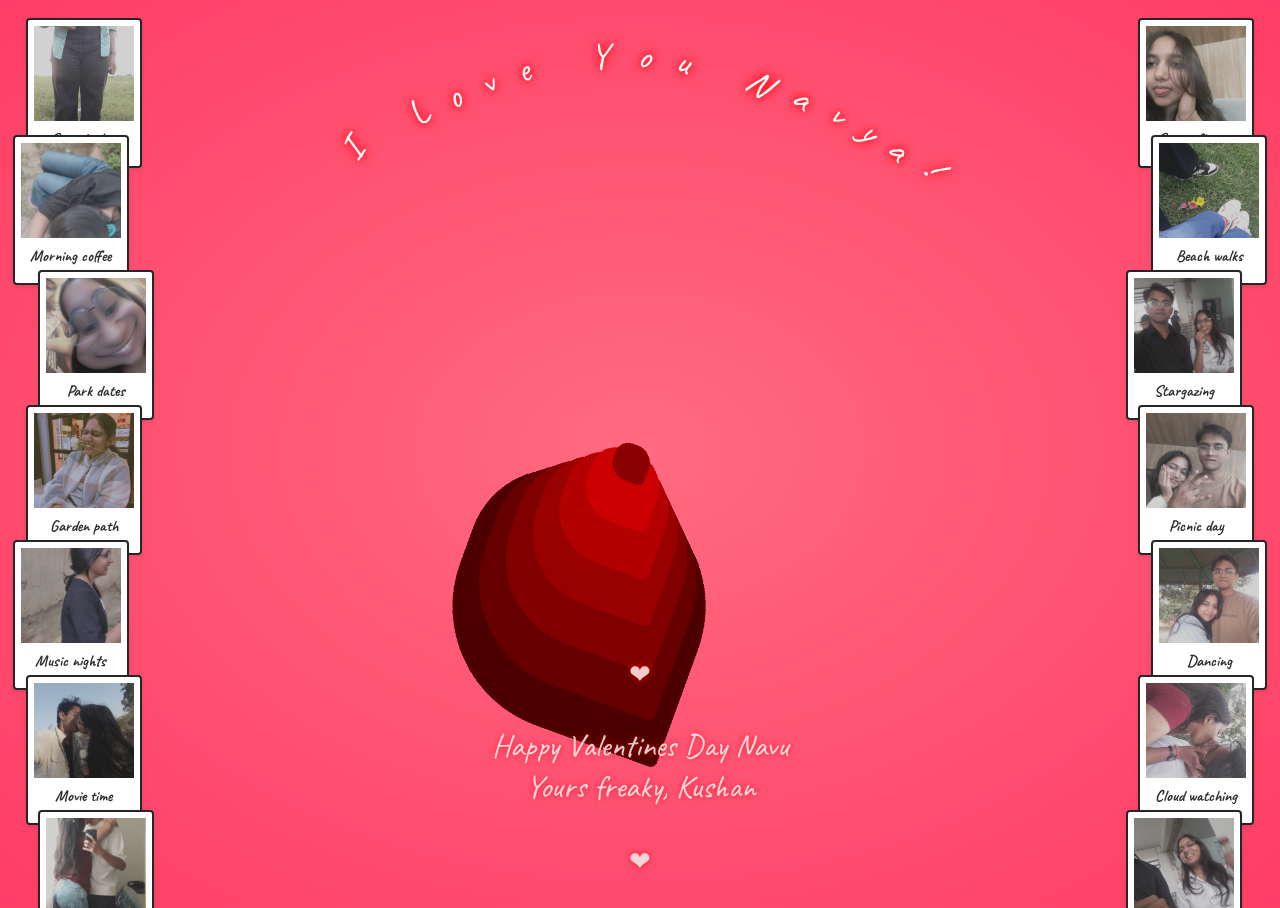
==== commit 67623078: "yes" ====
--- a/index.html
+++ b/index.html
@@ -3,949 +3,12 @@
 <head>
     <link rel="preconnect" href="https://fonts.googleapis.com">
     <link rel="preconnect" href="https://fonts.gstatic.com" crossorigin>
-    <link href="https://fonts.googleapis.com/css2?family=Caveat:wght@400..700&display=swap" rel="stylesheet">    <style>
-        /* Settings */
-        /* Base Styles */
-        html,
-        body {
-            height: 100%;
-        }
-
-        html {
-            overflow: hidden;
-            font-family: "Caveat", serif;
-            background: radial-gradient(
-                ellipse at center,
-                #051838,
-                #0A093B 100%
-            );
-            color: #fff;
-        }
-
-        /* Love Letters */
-        .love {
-            position: relative;
-            margin-bottom: 6em;
-            padding-top: 4em;
-            text-align: center;
-        }
-
-        @media (min-width: 600px) {
-            .love {
-                left: 50%;
-                margin-bottom: 0;
-                margin-left: -9.375em;
-                padding-top: 10em;
-                transform: translate(-50%, 0);
-            }
-        }
-
-        .letter {
-            top: 0;
-            left: 0;
-            display: inline-block;
-            font-size: 4vmin;
-            text-shadow: 
-                0 0 0.25em red,
-                0 0 0.35em red,
-                0 0 0.45em transparent,
-                0 0 0.55em transparent,
-                0 0 0.65em transparent;
-        }
-
-        @media (min-width: 600px) {
-            .letter {
-                offset-distance: 0;
-                offset-path: path('m0, 0 c100, -150 200, -150 300, 0');
-            }
-        }
-
-        .letter:empty {
-            padding: 0 0.2em;
-        }
-
-        /* Generate letter animations */
-        .letter:nth-child(1) { /* I */
-    animation: twinkle 2.55s infinite 0.15s;
-    offset-distance: 5.88%;
-}
-
-.letter:nth-child(2) { /* space */
-    animation: twinkle 2.55s infinite 0.30s;
-    offset-distance: 11.76%;
-}
-
-.letter:nth-child(3) { /* L */
-    animation: twinkle 2.55s infinite 0.45s;
-    offset-distance: 17.64%;
-}
-
-.letter:nth-child(4) { /* o */
-    animation: twinkle 2.55s infinite 0.60s;
-    offset-distance: 23.52%;
-}
-
-.letter:nth-child(5) { /* v */
-    animation: twinkle 2.55s infinite 0.75s;
-    offset-distance: 29.40%;
-}
-
-.letter:nth-child(6) { /* e */
-    animation: twinkle 2.55s infinite 0.90s;
-    offset-distance: 35.28%;
-}
-
-.letter:nth-child(7) { /* space */
-    animation: twinkle 2.55s infinite 1.05s;
-    offset-distance: 41.16%;
-}
-
-.letter:nth-child(8) { /* Y */
-    animation: twinkle 2.55s infinite 1.20s;
-    offset-distance: 47.04%;
-}
-
-.letter:nth-child(9) { /* o */
-    animation: twinkle 2.55s infinite 1.35s;
-    offset-distance: 52.92%;
-}
-
-.letter:nth-child(10) { /* u */
-    animation: twinkle 2.55s infinite 1.50s;
-    offset-distance: 58.80%;
-}
-
-.letter:nth-child(11) { /* space */
-    animation: twinkle 2.55s infinite 1.65s;
-    offset-distance: 64.68%;
-}
-
-.letter:nth-child(12) { /* N */
-    animation: twinkle 2.55s infinite 1.80s;
-    offset-distance: 70.56%;
-}
-
-.letter:nth-child(13) { /* a */
-    animation: twinkle 2.55s infinite 1.95s;
-    offset-distance: 76.44%;
-}
-
-.letter:nth-child(14) { /* v */
-    animation: twinkle 2.55s infinite 2.10s;
-    offset-distance: 82.32%;
-}
-
-.letter:nth-child(15) { /* y */
-    animation: twinkle 2.55s infinite 2.25s;
-    offset-distance: 88.20%;
-}
-
-.letter:nth-child(16) { /* a */
-    animation: twinkle 2.55s infinite 2.40s;
-    offset-distance: 94.08%;
-}
-
-.letter:nth-child(17) { /* ! */
-    animation: twinkle 2.55s infinite 2.55s;
-    offset-distance: 100%;
-}
-
-
-        @keyframes twinkle {
-            50% {
-                text-shadow: 
-                    0 0 0.25em red,
-                    0 0 0.35em red,
-                    0 0 0.45em red,
-                    0 0 0.55em red,
-                    0 0 0.65em red;
-            }
-        }
-
-        /* Roses */
-        .roses {
-            position: relative;
-            height: 50vmin;
-            width: 100%;
-            animation: grow 10s forwards;
-            transform: rotate(-180deg);
-        }
-
-        @keyframes grow {
-            100% {
-                transform: rotate(15deg);
-            }
-        }
-
-        .rose {
-            position: absolute;
-            top: 50%;
-            left: 50%;
-            perspective: 50em;
-            transform: translate(-50%, -50%) rotate(-25deg);
-            transform-style: preserve-3d;
-        }
-
-        /* Generate rose sizes */
-        .rose:nth-child(1) { 
-    height: 4vmin; 
-    width: 4vmin; 
-    z-index: 7;  /* Topmost rose */
-}
-.rose:nth-child(2) { 
-    height: 8vmin; 
-    width: 8vmin; 
-    z-index: 6;
-}
-.rose:nth-child(3) { 
-    height: 12vmin; 
-    width: 12vmin; 
-    z-index: 5;
-}
-.rose:nth-child(4) { 
-    height: 16vmin; 
-    width: 16vmin; 
-    z-index: 4;
-}
-.rose:nth-child(5) { 
-    height: 20vmin; 
-    width: 20vmin; 
-    z-index: 3;
-}
-.rose:nth-child(6) { 
-    height: 24vmin; 
-    width: 24vmin; 
-    z-index: 2;
-}
-.rose:nth-child(7) { 
-    height: 28vmin; 
-    width: 28vmin; 
-    z-index: 1;  /* Bottom rose */
-}
-
-.rose:nth-child(1) .pedal:nth-child(1) { animation: flower-1 10s forwards 2.85s; }
-.rose:nth-child(1) .pedal:nth-child(2) { animation: flower-2 10s forwards 2.85s; }
-.rose:nth-child(1) .pedal:nth-child(3) { animation: flower-3 10s forwards 2.85s; }
-.rose:nth-child(1) .pedal:nth-child(4) { animation: flower-4 10s forwards 2.85s; }
-.rose:nth-child(1) .pedal:nth-child(5) { animation: flower-5 10s forwards 2.85s; }
-.rose:nth-child(1) .pedal:nth-child(6) { animation: flower-6 10s forwards 2.85s; }
-.rose:nth-child(1) .pedal:nth-child(7) { animation: flower-7 10s forwards 2.85s; }
-
-.rose:nth-child(2) .pedal:nth-child(1) { animation: flower-1 10s forwards 2.40s; }
-.rose:nth-child(2) .pedal:nth-child(2) { animation: flower-2 10s forwards 2.40s; }
-.rose:nth-child(2) .pedal:nth-child(3) { animation: flower-3 10s forwards 2.40s; }
-.rose:nth-child(2) .pedal:nth-child(4) { animation: flower-4 10s forwards 2.40s; }
-.rose:nth-child(2) .pedal:nth-child(5) { animation: flower-5 10s forwards 2.40s; }
-.rose:nth-child(2) .pedal:nth-child(6) { animation: flower-6 10s forwards 2.40s; }
-.rose:nth-child(2) .pedal:nth-child(7) { animation: flower-7 10s forwards 2.40s; }
-
-.rose:nth-child(3) .pedal:nth-child(1) { animation: flower-1 10s forwards 2.00s; }
-.rose:nth-child(3) .pedal:nth-child(2) { animation: flower-2 10s forwards 2.00s; }
-.rose:nth-child(3) .pedal:nth-child(3) { animation: flower-3 10s forwards 2.00s; }
-.rose:nth-child(3) .pedal:nth-child(4) { animation: flower-4 10s forwards 2.00s; }
-.rose:nth-child(3) .pedal:nth-child(5) { animation: flower-5 10s forwards 2.00s; }
-.rose:nth-child(3) .pedal:nth-child(6) { animation: flower-6 10s forwards 2.00s; }
-.rose:nth-child(3) .pedal:nth-child(7) { animation: flower-7 10s forwards 2.00s; }
-
-.rose:nth-child(4) .pedal:nth-child(2) { animation: flower-2 10s forwards 1.75s; }
-.rose:nth-child(4) .pedal:nth-child(1) { animation: flower-1 10s forwards 1.75s; }
-.rose:nth-child(4) .pedal:nth-child(3) { animation: flower-3 10s forwards 1.75s; }
-.rose:nth-child(4) .pedal:nth-child(4) { animation: flower-4 10s forwards 1.75s; }
-.rose:nth-child(4) .pedal:nth-child(5) { animation: flower-5 10s forwards 1.75s; }
-.rose:nth-child(4) .pedal:nth-child(6) { animation: flower-6 10s forwards 1.75s; }
-.rose:nth-child(4) .pedal:nth-child(7) { animation: flower-7 10s forwards 1.75s; }
-
-.rose:nth-child(5) .pedal:nth-child(1) { animation: flower-1 10s forwards 1.40s; }
-.rose:nth-child(5) .pedal:nth-child(2) { animation: flower-2 10s forwards 1.40s; }
-.rose:nth-child(5) .pedal:nth-child(3) { animation: flower-3 10s forwards 1.40s; }
-.rose:nth-child(5) .pedal:nth-child(4) { animation: flower-4 10s forwards 1.40s; }
-.rose:nth-child(5) .pedal:nth-child(5) { animation: flower-5 10s forwards 1.40s; }
-.rose:nth-child(5) .pedal:nth-child(6) { animation: flower-6 10s forwards 1.40s; }
-.rose:nth-child(5) .pedal:nth-child(7) { animation: flower-7 10s forwards 1.40s; }
-
-.rose:nth-child(6) .pedal:nth-child(1) { animation: flower-1 10s forwards 1.05s; }
-.rose:nth-child(6) .pedal:nth-child(2) { animation: flower-2 10s forwards 1.05s; }
-.rose:nth-child(6) .pedal:nth-child(3) { animation: flower-3 10s forwards 1.05s; }
-.rose:nth-child(6) .pedal:nth-child(4) { animation: flower-4 10s forwards 1.05s; }
-.rose:nth-child(6) .pedal:nth-child(5) { animation: flower-5 10s forwards 1.05s; }
-.rose:nth-child(6) .pedal:nth-child(6) { animation: flower-6 10s forwards 1.05s; }
-.rose:nth-child(6) .pedal:nth-child(7) { animation: flower-7 10s forwards 1.05s; }
-
-.rose:nth-child(7) .pedal:nth-child(1) { animation: flower-1 10s forwards 0.60s; }
-.rose:nth-child(7) .pedal:nth-child(2) { animation: flower-2 10s forwards 0.60s; }
-.rose:nth-child(7) .pedal:nth-child(3) { animation: flower-3 10s forwards 0.60s; }
-.rose:nth-child(7) .pedal:nth-child(4) { animation: flower-4 10s forwards 0.60s; }
-.rose:nth-child(7) .pedal:nth-child(5) { animation: flower-5 10s forwards 0.60s; }
-.rose:nth-child(7) .pedal:nth-child(6) { animation: flower-6 10s forwards 0.60s; }
-.rose:nth-child(7) .pedal:nth-child(7) { animation: flower-7 10s forwards 0.60s; }
-
-@keyframes flower-1 {
-    100% {
-        transform: translate(-50%, 0) rotateZ(51.42857deg) rotateX(0) rotateY(8deg) scale(1);
-    }
-}
-
-@keyframes flower-2 {
-    100% {
-        transform: translate(-50%, 0) rotateZ(102.85714deg) rotateX(0) rotateY(8deg) scale(1);
-    }
-}
-
-@keyframes flower-3 {
-    100% {
-        transform: translate(-50%, 0) rotateZ(154.28571deg) rotateX(0) rotateY(8deg) scale(1);
-    }
-}
-
-@keyframes flower-4 {
-    100% {
-        transform: translate(-50%, 0) rotateZ(205.71428deg) rotateX(0) rotateY(8deg) scale(1);
-    }
-}
-
-@keyframes flower-5 {
-    100% {
-        transform: translate(-50%, 0) rotateZ(257.14285deg) rotateX(0) rotateY(8deg) scale(1);
-    }
-}
-
-@keyframes flower-6 {
-    100% {
-        transform: translate(-50%, 0) rotateZ(308.57142deg) rotateX(0) rotateY(8deg) scale(1);
-    }
-}
-
-@keyframes flower-7 {
-    100% {
-        transform: translate(-50%, 0) rotateZ(360deg) rotateX(0) rotateY(8deg) scale(1);
-    }
-}
-
-.rose:nth-child(1) .pedal:before { background: darkred; }
-.rose:nth-child(2) .pedal:before { background: #cc0000; }
-.rose:nth-child(3) .pedal:before { background: #b30000; }
-.rose:nth-child(4) .pedal:before { background: #990000; }
-.rose:nth-child(5) .pedal:before { background: #800000; }
-.rose:nth-child(6) .pedal:before { background: #660000; }
-.rose:nth-child(7) .pedal:before { background: #4d0000; }
-
-.roses {
-    position: relative;
-    height: 50vmin;
-    width: 100%;
-    animation: grow 10s forwards;
-    transform: rotate(-180deg);
-}
-
-.rose {
-    position: absolute;
-    top: 50%;
-    left: 50%;
-    perspective: 50em;
-    transform: translate(-50%, -50%) rotate(-25deg);
-    transform-style: preserve-3d;
-}
-
-        .pedal {
-            position: absolute;
-            bottom: 50%;
-            left: 50%;
-            height: 100%;
-            width: 100%;
-            transform-origin: center 100%;
-        }
-
-        .pedal:before {
-            position: absolute;
-            top: 0;
-            left: 0;
-            height: 100%;
-            width: 100%;
-            content: '';
-            border-radius: 0.35em 50% 35% 50%;
-            transform: rotate(45deg);
-        }
-
-        @keyframes grow {
-        100% {
-            transform: rotate(15deg);
-        }
-}
-
-        /* Bubbles */
-        .bubbles {
-            position: absolute;
-            top: 0;
-            left: 0;
-            height: 100%;
-            width: 100%;
-            pointer-events: none;
-        }
-
-        .bubble {
-            position: absolute;
-            z-index: 200;
-            border-radius: 50%;
-        }
-
-        /* Generate bubble animations */
-/* Individual bubble styles */
-.bubble:nth-child(1) {
-    top: 20%;
-    left: 30%;
-    height: 10vmin;
-    width: 10vmin;
-    animation: love-burst 3s infinite 0.15s;
-    box-shadow: inset 0 0 0 5vmin #fff;
-    transform: translate(0, 1.25em) scale(0);
-}
-
-.bubble:nth-child(2) {
-    top: 45%;
-    left: 15%;
-    height: 14vmin;
-    width: 14vmin;
-    animation: love-burst 3s infinite 0.30s;
-    box-shadow: inset 0 0 0 7vmin #fff;
-    transform: translate(0, 0.8em) scale(0);
-}
-
-.bubble:nth-child(3) {
-    top: 75%;
-    left: 35%;
-    height: 8vmin;
-    width: 8vmin;
-    animation: love-burst 3s infinite 0.45s;
-    box-shadow: inset 0 0 0 4vmin #fff;
-    transform: translate(0, 1.1em) scale(0);
-}
-
-.bubble:nth-child(4) {
-    top: 25%;
-    left: 65%;
-    height: 12vmin;
-    width: 12vmin;
-    animation: love-burst 3s infinite 0.60s;
-    box-shadow: inset 0 0 0 6vmin #fff;
-    transform: translate(0, 0.95em) scale(0);
-}
-
-.bubble:nth-child(5) {
-    top: 55%;
-    left: 80%;
-    height: 16vmin;
-    width: 16vmin;
-    animation: love-burst 3s infinite 0.75s;
-    box-shadow: inset 0 0 0 8vmin #fff;
-    transform: translate(0, 0.7em) scale(0);
-}
-
-.bubble:nth-child(6) {
-    top: 15%;
-    left: 45%;
-    height: 9vmin;
-    width: 9vmin;
-    animation: love-burst 3s infinite 0.90s;
-    box-shadow: inset 0 0 0 4.5vmin #fff;
-    transform: translate(0, 1.15em) scale(0);
-}
-
-.bubble:nth-child(7) {
-    top: 85%;
-    left: 20%;
-    height: 13vmin;
-    width: 13vmin;
-    animation: love-burst 3s infinite 1.05s;
-    box-shadow: inset 0 0 0 6.5vmin #fff;
-    transform: translate(0, 0.85em) scale(0);
-}
-
-.bubble:nth-child(8) {
-    top: 35%;
-    left: 90%;
-    height: 11vmin;
-    width: 11vmin;
-    animation: love-burst 3s infinite 1.20s;
-    box-shadow: inset 0 0 0 5.5vmin #fff;
-    transform: translate(0, 1.05em) scale(0);
-}
-
-.bubble:nth-child(9) {
-    top: 65%;
-    left: 40%;
-    height: 15vmin;
-    width: 15vmin;
-    animation: love-burst 3s infinite 1.35s;
-    box-shadow: inset 0 0 0 7.5vmin #fff;
-    transform: translate(0, 0.75em) scale(0);
-}
-
-.bubble:nth-child(10) {
-    top: 10%;
-    left: 75%;
-    height: 7vmin;
-    width: 7vmin;
-    animation: love-burst 3s infinite 1.50s;
-    box-shadow: inset 0 0 0 3.5vmin #fff;
-    transform: translate(0, 1.3em) scale(0);
-}
-
-.bubble:nth-child(11) {
-    top: 40%;
-    left: 25%;
-    height: 12vmin;
-    width: 12vmin;
-    animation: love-burst 3s infinite 1.65s;
-    box-shadow: inset 0 0 0 6vmin #fff;
-    transform: translate(0, 0.9em) scale(0);
-}
-
-.bubble:nth-child(12) {
-    top: 70%;
-    left: 60%;
-    height: 8vmin;
-    width: 8vmin;
-    animation: love-burst 3s infinite 1.80s;
-    box-shadow: inset 0 0 0 4vmin #fff;
-    transform: translate(0, 1.2em) scale(0);
-}
-
-.bubble:nth-child(13) {
-    top: 30%;
-    left: 85%;
-    height: 14vmin;
-    width: 14vmin;
-    animation: love-burst 3s infinite 1.95s;
-    box-shadow: inset 0 0 0 7vmin #fff;
-    transform: translate(0, 0.8em) scale(0);
-}
-
-.bubble:nth-child(14) {
-    top: 50%;
-    left: 10%;
-    height: 10vmin;
-    width: 10vmin;
-    animation: love-burst 3s infinite 2.10s;
-    box-shadow: inset 0 0 0 5vmin #fff;
-    transform: translate(0, 1.1em) scale(0);
-}
-
-.bubble:nth-child(15) {
-    top: 80%;
-    left: 70%;
-    height: 16vmin;
-    width: 16vmin;
-    animation: love-burst 3s infinite 2.25s;
-    box-shadow: inset 0 0 0 8vmin #fff;
-    transform: translate(0, 0.7em) scale(0);
-}
-
-.bubble:nth-child(16) {
-    top: 25%;
-    left: 50%;
-    height: 9vmin;
-    width: 9vmin;
-    animation: love-burst 3s infinite 2.40s;
-    box-shadow: inset 0 0 0 4.5vmin #fff;
-    transform: translate(0, 1.15em) scale(0);
-}
-
-.bubble:nth-child(17) {
-    top: 60%;
-    left: 30%;
-    height: 13vmin;
-    width: 13vmin;
-    animation: love-burst 3s infinite 2.55s;
-    box-shadow: inset 0 0 0 6.5vmin #fff;
-    transform: translate(0, 0.85em) scale(0);
-}
-
-.bubble:nth-child(18) {
-    top: 15%;
-    left: 95%;
-    height: 11vmin;
-    width: 11vmin;
-    animation: love-burst 3s infinite 2.70s;
-    box-shadow: inset 0 0 0 5.5vmin #fff;
-    transform: translate(0, 1.05em) scale(0);
-}
-
-.bubble:nth-child(19) {
-    top: 90%;
-    left: 45%;
-    height: 15vmin;
-    width: 15vmin;
-    animation: love-burst 3s infinite 2.85s;
-    box-shadow: inset 0 0 0 7.5vmin #fff;
-    transform: translate(0, 0.75em) scale(0);
-}
-
-.bubble:nth-child(20) {
-    top: 35%;
-    left: 75%;
-    height: 7vmin;
-    width: 7vmin;
-    animation: love-burst 3s infinite 3.00s;
-    box-shadow: inset 0 0 0 3.5vmin #fff;
-    transform: translate(0, 1.3em) scale(0);
-}
-
-.bubble:nth-child(odd) .heart {
-    animation: love 3s forwards infinite;
-    transform: scale(0.5) rotate(15deg);
-}
-
-/* Even-numbered bubbles */
-.bubble:nth-child(even) .heart {
-    animation: love 3s forwards infinite;
-    transform: scale(0.5) rotate(-15deg);
-}
-
-        /* ... continue for all 20 bubbles */
-
-        @keyframes love-burst {
-            50%,
-            100% {
-                box-shadow: inset 0 0 0 0 red;
-                transform: translate(0, 0) scale(1);
-            }
-        }
-
-        .heart {
-            fill: #fff;
-            opacity: 0;
-        }
-
-        @keyframes love {
-            50% {
-                fill: red;
-                opacity: 1;
-            }
-        }
-
-        .signature {
-            position: fixed;
-            bottom: 20px;
-            left: 0;
-            width: 100%;
-            text-align: center;
-            color: rgba(255, 255, 255, 0.8);
-            font-size: 2em;
-            text-shadow: 
-                0 0 5px rgba(255, 0, 0, 0.5),
-                0 0 10px rgba(255, 0, 0, 0.3);
-            animation: fadeIn 2s ease-in;
-        }
-
-        @keyframes fadeIn {
-            from {
-                opacity: 0;
-                transform: translateY(20px);
-            }
-            to {
-                opacity: 1;
-                transform: translateY(0);
-            }
-        }
-
-        .signature::before,
-        .signature::after {
-            content: '❤';
-            display: inline-block;
-            margin: 0 10px;
-            font-size: 0.8em;
-            animation: pulse 2s infinite;
-        }
-
-        @keyframes pulse {
-            0% { transform: scale(1); }
-            50% { transform: scale(1.2); }
-            100% { transform: scale(1); }
-        }
-
-        .polaroid-container {
-            position: fixed;
-            top: 0;
-            left: 0;
-            width: 100%;
-            height: 100%;
-            pointer-events: none;
-            z-index: -1; /* Changed to be behind other content */
-        }
-
-        .polaroid {
-            position: absolute;
-            width: 100px; /* Reduced size */
-            height: 125px; /* Reduced size */
-            background: #fff;
-            padding: 6px 6px 15px 6px; /* Adjusted padding */
-            box-shadow: 0 2px 4px rgba(0, 0, 0, 0.1); /* Softer shadow */
-            transform-origin: center;
-            animation: float 20s infinite linear;
-            border-radius: 4px;
-            border: 2px solid rgb(38, 38, 38);
-        }
-
-        .polaroid img {
-            width: 100%;
-            height: 95px; /* Adjusted height */
-            object-fit: cover;
-            background: #f0f0f0;
-            filter: brightness(0.9) contrast(0.8) saturate(0.9); /* Muted colors */
-        }
-
-        .polaroid p {
-            margin: 3px 0 0;
-            font-family: "Caveat", serif;
-            font-weight: 800;
-            color: #2d2d2d; /* Darker text for less contrast */
-            text-align: center;
-            font-size: 1em;
-        }
-
-        /* Adjusted polaroid positions to be more spread out and closer to edges */
-        .polaroid:nth-child(1) { top: 2%; left: 2%; --rotation: -8deg; }
-        .polaroid:nth-child(2) { top: 2%; right: 2%; --rotation: 5deg; }
-        .polaroid:nth-child(3) { top: 15%; left: 1%; --rotation: -5deg; }
-        .polaroid:nth-child(4) { top: 15%; right: 1%; --rotation: 8deg; }
-        .polaroid:nth-child(5) { top: 30%; left: 3%; --rotation: 6deg; }
-        .polaroid:nth-child(6) { top: 30%; right: 3%; --rotation: -6deg; }
-        .polaroid:nth-child(7) { top: 45%; left: 2%; --rotation: -7deg; }
-        .polaroid:nth-child(8) { top: 45%; right: 2%; --rotation: 7deg; }
-        .polaroid:nth-child(9) { top: 60%; left: 1%; --rotation: 9deg; }
-        .polaroid:nth-child(10) { top: 60%; right: 1%; --rotation: -9deg; }
-        .polaroid:nth-child(11) { top: 75%; left: 2%; --rotation: -4deg; }
-        .polaroid:nth-child(12) { top: 75%; right: 2%; --rotation: 4deg; }
-        .polaroid:nth-child(13) { top: 90%; left: 3%; --rotation: -3deg; }
-        .polaroid:nth-child(14) { top: 90%; right: 3%; --rotation: 3deg; }
-
-        @keyframes float {
-            0%, 100% {
-                transform: translateY(0) rotate(var(--rotation));
-            }
-            25% {
-                transform: translateY(-5px) rotate(calc(var(--rotation) + 1deg)); /* Reduced movement */
-            }
-            50% {
-                transform: translateY(0) rotate(var(--rotation));
-            }
-            75% {
-                transform: translateY(5px) rotate(calc(var(--rotation) - 1deg)); /* Reduced movement */
-            }
-        }
-
-        /* Letter */
-        .folded-letter {
-            position: absolute;
-            top: 50%;
-            left: 50%;
-            transform: translate(-50%, -50%);
-            width: 80px;
-            height: 60px;
-            background: linear-gradient(135deg, #fff 0%, #f8f8f8 100%);
-            cursor: pointer;
-            transition: all 0.5s ease;
-            z-index: 100;
-            box-shadow: 0 4px 15px rgba(0,0,0,0.15);
-            perspective: 1000px;
-            opacity: 0;
-            pointer-events: none;
-            border-radius: 8px;
-            overflow: hidden;
-        }
-
-        .folded-letter:before {
-            content: '';
-            position: absolute;
-            top: 0;
-            left: 0;
-            width: 0;
-            height: 0;
-            border-top: 30px solid #f0f0f0;
-            border-right: 40px solid transparent;
-            border-bottom: 30px solid transparent;
-            border-left: 40px solid #f0f0f0;
-            transition: all 0.5s ease;
-            filter: drop-shadow(2px 2px 3px rgba(0,0,0,0.1));
-        }
-
-        .folded-letter:after {
-            content: '❤';
-            position: absolute;
-            top: 50%;
-            left: 50%;
-            transform: translate(-50%, -50%);
-            color: #ff4b6b;
-            font-size: 24px;
-            text-shadow: 0 2px 4px rgba(0,0,0,0.1);
-            animation: heartbeat 1.5s infinite;
-        }
-
-        @keyframes heartbeat {
-            0% { transform: translate(-50%, -50%) scale(1); }
-            50% { transform: translate(-50%, -50%) scale(1.1); }
-            100% { transform: translate(-50%, -50%) scale(1); }
-        }
-
-        .folded-letter:hover {
-            transform: translate(-50%, -50%) scale(1.05);
-            box-shadow: 0 6px 20px rgba(0,0,0,0.2);
-        }
-
-        .folded-letter:hover:after {
-            animation: heartbeat 0.8s infinite;
-        }
-
-        .folded-letter.show {
-            animation: letterAppear 1.5s cubic-bezier(0.34, 1.56, 0.64, 1) forwards;
-            pointer-events: auto;
-        }
-
-        @keyframes letterAppear {
-            0% {
-                opacity: 0;
-                transform: translate(-50%, -50%) scale(0) rotate(180deg);
-            }
-            50% {
-                opacity: 1;
-                transform: translate(-50%, -50%) scale(1.1) rotate(-10deg);
-            }
-            75% {
-                transform: translate(-50%, -50%) scale(0.95) rotate(5deg);
-            }
-            100% {
-                opacity: 1;
-                transform: translate(-50%, -50%) scale(1) rotate(0deg);
-            }
-        }
-
-        /* Add decorative elements */
-        .folded-letter:before {
-            content: '';
-            position: absolute;
-            top: 0;
-            left: 0;
-            right: 0;
-            height: 4px;
-            background: linear-gradient(90deg, #ff4b6b, #ff6b8b);
-        }
-
-        /* Envelope seal effect */
-        .folded-letter::after {
-            content: '❤';
-            position: absolute;
-            top: 50%;
-            left: 50%;
-            transform: translate(-50%, -50%);
-            color: #ff4b6b;
-            font-size: 24px;
-            text-shadow: 0 2px 4px rgba(0,0,0,0.1);
-            background: radial-gradient(circle at center, rgba(255,255,255,0.8) 0%, transparent 70%);
-            padding: 15px;
-            border-radius: 50%;
-        }
-        
-        .letter-content {
-            position: fixed;
-            top: 50%;
-            left: 50%;
-            transform: translate(-50%, -50%) scale(0);
-            width: 80%;
-            max-width: 850px;
-            background: #fff;
-            padding: 2em;
-            border-radius: 10px;
-            box-shadow: 0 5px 20px rgba(0,0,0,0.2);
-            opacity: 0;
-            transition: all 0.5s ease;
-            z-index: 1000;
-            font-family: "Caveat", serif;
-        }
-
-        .letter-content.open {
-            transform: translate(-50%, -50%) scale(1);
-            opacity: 1;
-        }
-
-        .letter-overlay {
-            position: fixed;
-            top: 0;
-            left: 0;
-            width: 100%;
-            height: 100%;
-            background: rgba(0,0,0,0.5);
-            opacity: 0;
-            visibility: hidden;
-            transition: all 0.5s ease;
-            z-index: 999;
-        }
-
-        .letter-overlay.open {
-            opacity: 1;
-            visibility: visible;
-        }
-
-        .close-letter {
-            position: absolute;
-            top: 10px;
-            right: 10px;
-            width: 30px;
-            height: 30px;
-            background: none;
-            border: none;
-            cursor: pointer;
-            font-size: 20px;
-            color: #ff6b6b;
-            padding: 0;
-            display: flex;
-            align-items: center;
-            justify-content: center;
-            transition: transform 0.3s ease;
-        }
-
-        .close-letter:hover {
-            transform: scale(1.1);
-        }
-
-        .letter-content p {
-            margin: 10px 0;
-            line-height: 1.6;
-            font-size: 26px;
-            color: #333;
-        }
-
-        .letter-content h2 {
-            color: #ff6b6b;
-            margin-bottom: 20px;
-            text-align: center;
-        }
-
-        .letter-signature {
-            text-align: right;
-            margin-top: 30px;
-            color: #ff6b6b;
-        }
-
-        /* Animation for the folded letter appearance */
-        @keyframes letterAppear {
-            0% {
-                opacity: 0;
-                transform: translate(-50%, -50%) scale(0) rotate(180deg);
-            }
-            100% {
-                opacity: 1;
-                transform: translate(-50%, -50%) scale(1) rotate(0deg);
-            }
-        }
-
-        .folded-letter.show {
-            animation: letterAppear 1s ease forwards;
-            pointer-events: auto; /* Enable interactions when shown */
-        }
-
-    </style>
+    <link rel="stylesheet" href="style.css">
+    <link href="https://fonts.googleapis.com/css2?family=Caveat:wght@400..700&display=swap" rel="stylesheet">    
+    <script src="index.js"></script>
 </head>
 <body>
+    
     <div class="love">
         <span class="letter">I</span>
         <span class="letter"></span>
@@ -1253,32 +316,5 @@
         <p>Happy Valentines Day Navu <br> Yours freaky, Kushan</p>
     </div>
 
-    <script>
-        document.addEventListener('DOMContentLoaded', function() {
-            const foldedLetter = document.querySelector('.folded-letter');
-            const letterContent = document.querySelector('.letter-content');
-            const letterOverlay = document.querySelector('.letter-overlay');
-            const closeButton = document.querySelector('.close-letter');
-
-            // Show the letter after rose animation (10 seconds)
-            setTimeout(() => {
-                foldedLetter.classList.add('show');
-            }, 10000);
-
-            foldedLetter.addEventListener('click', function() {
-                letterContent.classList.add('open');
-                letterOverlay.classList.add('open');
-            });
-
-            function closeLetter() {
-                letterContent.classList.remove('open');
-                letterOverlay.classList.remove('open');
-            }
-
-            closeButton.addEventListener('click', closeLetter);
-            letterOverlay.addEventListener('click', closeLetter);
-        });
-    </script>
-
 </body>
 </html>
--- a/style.css
+++ b/style.css
@@ -0,0 +1,939 @@
+/* Settings */
+/* Base Styles */
+html,
+body {
+    height: 100%;
+}
+
+html {
+    overflow: hidden;
+    font-family: "Caveat", serif;
+    background: radial-gradient(
+        ellipse at center,
+        #ff6b81,
+        #ff3d66 100%
+    );
+    color: #fff;
+}
+
+/* Love Letters */
+.love {
+    position: relative;
+    margin-bottom: 6em;
+    padding-top: 4em;
+    text-align: center;
+}
+
+@media (min-width: 600px) {
+    .love {
+        left: 50%;
+        margin-bottom: 0;
+        margin-left: -9.375em;
+        padding-top: 10em;
+        transform: translate(-50%, 0);
+    }
+}
+
+.letter {
+    top: 0;
+    left: 0;
+    display: inline-block;
+    font-size: 4vmin;
+    text-shadow: 
+        0 0 0.25em red,
+        0 0 0.35em red,
+        0 0 0.45em transparent,
+        0 0 0.55em transparent,
+        0 0 0.65em transparent;
+}
+
+@media (min-width: 600px) {
+    .letter {
+        offset-distance: 0;
+        offset-path: path('m0, 0 c100, -150 200, -150 300, 0');
+    }
+}
+
+.letter:empty {
+    padding: 0 0.2em;
+}
+
+/* Generate letter animations */
+.letter:nth-child(1) { /* I */
+animation: twinkle 2.55s infinite 0.15s;
+offset-distance: 5.88%;
+}
+
+.letter:nth-child(2) { /* space */
+animation: twinkle 2.55s infinite 0.30s;
+offset-distance: 11.76%;
+}
+
+.letter:nth-child(3) { /* L */
+animation: twinkle 2.55s infinite 0.45s;
+offset-distance: 17.64%;
+}
+
+.letter:nth-child(4) { /* o */
+animation: twinkle 2.55s infinite 0.60s;
+offset-distance: 23.52%;
+}
+
+.letter:nth-child(5) { /* v */
+animation: twinkle 2.55s infinite 0.75s;
+offset-distance: 29.40%;
+}
+
+.letter:nth-child(6) { /* e */
+animation: twinkle 2.55s infinite 0.90s;
+offset-distance: 35.28%;
+}
+
+.letter:nth-child(7) { /* space */
+animation: twinkle 2.55s infinite 1.05s;
+offset-distance: 41.16%;
+}
+
+.letter:nth-child(8) { /* Y */
+animation: twinkle 2.55s infinite 1.20s;
+offset-distance: 47.04%;
+}
+
+.letter:nth-child(9) { /* o */
+animation: twinkle 2.55s infinite 1.35s;
+offset-distance: 52.92%;
+}
+
+.letter:nth-child(10) { /* u */
+animation: twinkle 2.55s infinite 1.50s;
+offset-distance: 58.80%;
+}
+
+.letter:nth-child(11) { /* space */
+animation: twinkle 2.55s infinite 1.65s;
+offset-distance: 64.68%;
+}
+
+.letter:nth-child(12) { /* N */
+animation: twinkle 2.55s infinite 1.80s;
+offset-distance: 70.56%;
+}
+
+.letter:nth-child(13) { /* a */
+animation: twinkle 2.55s infinite 1.95s;
+offset-distance: 76.44%;
+}
+
+.letter:nth-child(14) { /* v */
+animation: twinkle 2.55s infinite 2.10s;
+offset-distance: 82.32%;
+}
+
+.letter:nth-child(15) { /* y */
+animation: twinkle 2.55s infinite 2.25s;
+offset-distance: 88.20%;
+}
+
+.letter:nth-child(16) { /* a */
+animation: twinkle 2.55s infinite 2.40s;
+offset-distance: 94.08%;
+}
+
+.letter:nth-child(17) { /* ! */
+animation: twinkle 2.55s infinite 2.55s;
+offset-distance: 100%;
+}
+
+
+@keyframes twinkle {
+    50% {
+        text-shadow: 
+            0 0 0.25em red,
+            0 0 0.35em red,
+            0 0 0.45em red,
+            0 0 0.55em red,
+            0 0 0.65em red;
+    }
+}
+
+/* Roses */
+.roses {
+    position: relative;
+    height: 50vmin;
+    width: 100%;
+    animation: grow 10s forwards;
+    transform: rotate(-180deg);
+}
+
+@keyframes grow {
+    100% {
+        transform: rotate(15deg);
+    }
+}
+
+.rose {
+    position: absolute;
+    top: 50%;
+    left: 50%;
+    perspective: 50em;
+    transform: translate(-50%, -50%) rotate(-25deg);
+    transform-style: preserve-3d;
+}
+
+/* Generate rose sizes */
+.rose:nth-child(1) { 
+height: 4vmin; 
+width: 4vmin; 
+z-index: 7;  /* Topmost rose */
+}
+.rose:nth-child(2) { 
+height: 8vmin; 
+width: 8vmin; 
+z-index: 6;
+}
+.rose:nth-child(3) { 
+height: 12vmin; 
+width: 12vmin; 
+z-index: 5;
+}
+.rose:nth-child(4) { 
+height: 16vmin; 
+width: 16vmin; 
+z-index: 4;
+}
+.rose:nth-child(5) { 
+height: 20vmin; 
+width: 20vmin; 
+z-index: 3;
+}
+.rose:nth-child(6) { 
+height: 24vmin; 
+width: 24vmin; 
+z-index: 2;
+}
+.rose:nth-child(7) { 
+height: 28vmin; 
+width: 28vmin; 
+z-index: 1;  /* Bottom rose */
+}
+
+.rose:nth-child(1) .pedal:nth-child(1) { animation: flower-1 10s forwards 2.85s; }
+.rose:nth-child(1) .pedal:nth-child(2) { animation: flower-2 10s forwards 2.85s; }
+.rose:nth-child(1) .pedal:nth-child(3) { animation: flower-3 10s forwards 2.85s; }
+.rose:nth-child(1) .pedal:nth-child(4) { animation: flower-4 10s forwards 2.85s; }
+.rose:nth-child(1) .pedal:nth-child(5) { animation: flower-5 10s forwards 2.85s; }
+.rose:nth-child(1) .pedal:nth-child(6) { animation: flower-6 10s forwards 2.85s; }
+.rose:nth-child(1) .pedal:nth-child(7) { animation: flower-7 10s forwards 2.85s; }
+
+.rose:nth-child(2) .pedal:nth-child(1) { animation: flower-1 10s forwards 2.40s; }
+.rose:nth-child(2) .pedal:nth-child(2) { animation: flower-2 10s forwards 2.40s; }
+.rose:nth-child(2) .pedal:nth-child(3) { animation: flower-3 10s forwards 2.40s; }
+.rose:nth-child(2) .pedal:nth-child(4) { animation: flower-4 10s forwards 2.40s; }
+.rose:nth-child(2) .pedal:nth-child(5) { animation: flower-5 10s forwards 2.40s; }
+.rose:nth-child(2) .pedal:nth-child(6) { animation: flower-6 10s forwards 2.40s; }
+.rose:nth-child(2) .pedal:nth-child(7) { animation: flower-7 10s forwards 2.40s; }
+
+.rose:nth-child(3) .pedal:nth-child(1) { animation: flower-1 10s forwards 2.00s; }
+.rose:nth-child(3) .pedal:nth-child(2) { animation: flower-2 10s forwards 2.00s; }
+.rose:nth-child(3) .pedal:nth-child(3) { animation: flower-3 10s forwards 2.00s; }
+.rose:nth-child(3) .pedal:nth-child(4) { animation: flower-4 10s forwards 2.00s; }
+.rose:nth-child(3) .pedal:nth-child(5) { animation: flower-5 10s forwards 2.00s; }
+.rose:nth-child(3) .pedal:nth-child(6) { animation: flower-6 10s forwards 2.00s; }
+.rose:nth-child(3) .pedal:nth-child(7) { animation: flower-7 10s forwards 2.00s; }
+
+.rose:nth-child(4) .pedal:nth-child(2) { animation: flower-2 10s forwards 1.75s; }
+.rose:nth-child(4) .pedal:nth-child(1) { animation: flower-1 10s forwards 1.75s; }
+.rose:nth-child(4) .pedal:nth-child(3) { animation: flower-3 10s forwards 1.75s; }
+.rose:nth-child(4) .pedal:nth-child(4) { animation: flower-4 10s forwards 1.75s; }
+.rose:nth-child(4) .pedal:nth-child(5) { animation: flower-5 10s forwards 1.75s; }
+.rose:nth-child(4) .pedal:nth-child(6) { animation: flower-6 10s forwards 1.75s; }
+.rose:nth-child(4) .pedal:nth-child(7) { animation: flower-7 10s forwards 1.75s; }
+
+.rose:nth-child(5) .pedal:nth-child(1) { animation: flower-1 10s forwards 1.40s; }
+.rose:nth-child(5) .pedal:nth-child(2) { animation: flower-2 10s forwards 1.40s; }
+.rose:nth-child(5) .pedal:nth-child(3) { animation: flower-3 10s forwards 1.40s; }
+.rose:nth-child(5) .pedal:nth-child(4) { animation: flower-4 10s forwards 1.40s; }
+.rose:nth-child(5) .pedal:nth-child(5) { animation: flower-5 10s forwards 1.40s; }
+.rose:nth-child(5) .pedal:nth-child(6) { animation: flower-6 10s forwards 1.40s; }
+.rose:nth-child(5) .pedal:nth-child(7) { animation: flower-7 10s forwards 1.40s; }
+
+.rose:nth-child(6) .pedal:nth-child(1) { animation: flower-1 10s forwards 1.05s; }
+.rose:nth-child(6) .pedal:nth-child(2) { animation: flower-2 10s forwards 1.05s; }
+.rose:nth-child(6) .pedal:nth-child(3) { animation: flower-3 10s forwards 1.05s; }
+.rose:nth-child(6) .pedal:nth-child(4) { animation: flower-4 10s forwards 1.05s; }
+.rose:nth-child(6) .pedal:nth-child(5) { animation: flower-5 10s forwards 1.05s; }
+.rose:nth-child(6) .pedal:nth-child(6) { animation: flower-6 10s forwards 1.05s; }
+.rose:nth-child(6) .pedal:nth-child(7) { animation: flower-7 10s forwards 1.05s; }
+
+.rose:nth-child(7) .pedal:nth-child(1) { animation: flower-1 10s forwards 0.60s; }
+.rose:nth-child(7) .pedal:nth-child(2) { animation: flower-2 10s forwards 0.60s; }
+.rose:nth-child(7) .pedal:nth-child(3) { animation: flower-3 10s forwards 0.60s; }
+.rose:nth-child(7) .pedal:nth-child(4) { animation: flower-4 10s forwards 0.60s; }
+.rose:nth-child(7) .pedal:nth-child(5) { animation: flower-5 10s forwards 0.60s; }
+.rose:nth-child(7) .pedal:nth-child(6) { animation: flower-6 10s forwards 0.60s; }
+.rose:nth-child(7) .pedal:nth-child(7) { animation: flower-7 10s forwards 0.60s; }
+
+@keyframes flower-1 {
+100% {
+transform: translate(-50%, 0) rotateZ(51.42857deg) rotateX(0) rotateY(8deg) scale(1);
+}
+}
+
+@keyframes flower-2 {
+100% {
+transform: translate(-50%, 0) rotateZ(102.85714deg) rotateX(0) rotateY(8deg) scale(1);
+}
+}
+
+@keyframes flower-3 {
+100% {
+transform: translate(-50%, 0) rotateZ(154.28571deg) rotateX(0) rotateY(8deg) scale(1);
+}
+}
+
+@keyframes flower-4 {
+100% {
+transform: translate(-50%, 0) rotateZ(205.71428deg) rotateX(0) rotateY(8deg) scale(1);
+}
+}
+
+@keyframes flower-5 {
+100% {
+transform: translate(-50%, 0) rotateZ(257.14285deg) rotateX(0) rotateY(8deg) scale(1);
+}
+}
+
+@keyframes flower-6 {
+100% {
+transform: translate(-50%, 0) rotateZ(308.57142deg) rotateX(0) rotateY(8deg) scale(1);
+}
+}
+
+@keyframes flower-7 {
+100% {
+transform: translate(-50%, 0) rotateZ(360deg) rotateX(0) rotateY(8deg) scale(1);
+}
+}
+
+.rose:nth-child(1) .pedal:before { background: darkred; }
+.rose:nth-child(2) .pedal:before { background: #cc0000; }
+.rose:nth-child(3) .pedal:before { background: #b30000; }
+.rose:nth-child(4) .pedal:before { background: #990000; }
+.rose:nth-child(5) .pedal:before { background: #800000; }
+.rose:nth-child(6) .pedal:before { background: #660000; }
+.rose:nth-child(7) .pedal:before { background: #4d0000; }
+
+.roses {
+position: relative;
+height: 50vmin;
+width: 100%;
+animation: grow 10s forwards;
+transform: rotate(-180deg);
+}
+
+.rose {
+position: absolute;
+top: 50%;
+left: 50%;
+perspective: 50em;
+transform: translate(-50%, -50%) rotate(-25deg);
+transform-style: preserve-3d;
+}
+
+.pedal {
+    position: absolute;
+    bottom: 50%;
+    left: 50%;
+    height: 100%;
+    width: 100%;
+    transform-origin: center 100%;
+}
+
+.pedal:before {
+    position: absolute;
+    top: 0;
+    left: 0;
+    height: 100%;
+    width: 100%;
+    content: '';
+    border-radius: 0.35em 50% 35% 50%;
+    transform: rotate(45deg);
+}
+
+@keyframes grow {
+100% {
+    transform: rotate(15deg);
+}
+}
+
+/* Bubbles */
+.bubbles {
+    position: absolute;
+    top: 0;
+    left: 0;
+    height: 100%;
+    width: 100%;
+    pointer-events: none;
+}
+
+.bubble {
+    position: absolute;
+    z-index: 200;
+    border-radius: 50%;
+}
+
+/* Generate bubble animations */
+/* Individual bubble styles */
+.bubble:nth-child(1) {
+top: 20%;
+left: 30%;
+height: 10vmin;
+width: 10vmin;
+animation: love-burst 3s infinite 0.15s;
+box-shadow: inset 0 0 0 5vmin #fff;
+transform: translate(0, 1.25em) scale(0);
+}
+
+.bubble:nth-child(2) {
+top: 45%;
+left: 15%;
+height: 14vmin;
+width: 14vmin;
+animation: love-burst 3s infinite 0.30s;
+box-shadow: inset 0 0 0 7vmin #fff;
+transform: translate(0, 0.8em) scale(0);
+}
+
+.bubble:nth-child(3) {
+top: 75%;
+left: 35%;
+height: 8vmin;
+width: 8vmin;
+animation: love-burst 3s infinite 0.45s;
+box-shadow: inset 0 0 0 4vmin #fff;
+transform: translate(0, 1.1em) scale(0);
+}
+
+.bubble:nth-child(4) {
+top: 25%;
+left: 65%;
+height: 12vmin;
+width: 12vmin;
+animation: love-burst 3s infinite 0.60s;
+box-shadow: inset 0 0 0 6vmin #fff;
+transform: translate(0, 0.95em) scale(0);
+}
+
+.bubble:nth-child(5) {
+top: 55%;
+left: 80%;
+height: 16vmin;
+width: 16vmin;
+animation: love-burst 3s infinite 0.75s;
+box-shadow: inset 0 0 0 8vmin #fff;
+transform: translate(0, 0.7em) scale(0);
+}
+
+.bubble:nth-child(6) {
+top: 15%;
+left: 45%;
+height: 9vmin;
+width: 9vmin;
+animation: love-burst 3s infinite 0.90s;
+box-shadow: inset 0 0 0 4.5vmin #fff;
+transform: translate(0, 1.15em) scale(0);
+}
+
+.bubble:nth-child(7) {
+top: 85%;
+left: 20%;
+height: 13vmin;
+width: 13vmin;
+animation: love-burst 3s infinite 1.05s;
+box-shadow: inset 0 0 0 6.5vmin #fff;
+transform: translate(0, 0.85em) scale(0);
+}
+
+.bubble:nth-child(8) {
+top: 35%;
+left: 90%;
+height: 11vmin;
+width: 11vmin;
+animation: love-burst 3s infinite 1.20s;
+box-shadow: inset 0 0 0 5.5vmin #fff;
+transform: translate(0, 1.05em) scale(0);
+}
+
+.bubble:nth-child(9) {
+top: 65%;
+left: 40%;
+height: 15vmin;
+width: 15vmin;
+animation: love-burst 3s infinite 1.35s;
+box-shadow: inset 0 0 0 7.5vmin #fff;
+transform: translate(0, 0.75em) scale(0);
+}
+
+.bubble:nth-child(10) {
+top: 10%;
+left: 75%;
+height: 7vmin;
+width: 7vmin;
+animation: love-burst 3s infinite 1.50s;
+box-shadow: inset 0 0 0 3.5vmin #fff;
+transform: translate(0, 1.3em) scale(0);
+}
+
+.bubble:nth-child(11) {
+top: 40%;
+left: 25%;
+height: 12vmin;
+width: 12vmin;
+animation: love-burst 3s infinite 1.65s;
+box-shadow: inset 0 0 0 6vmin #fff;
+transform: translate(0, 0.9em) scale(0);
+}
+
+.bubble:nth-child(12) {
+top: 70%;
+left: 60%;
+height: 8vmin;
+width: 8vmin;
+animation: love-burst 3s infinite 1.80s;
+box-shadow: inset 0 0 0 4vmin #fff;
+transform: translate(0, 1.2em) scale(0);
+}
+
+.bubble:nth-child(13) {
+top: 30%;
+left: 85%;
+height: 14vmin;
+width: 14vmin;
+animation: love-burst 3s infinite 1.95s;
+box-shadow: inset 0 0 0 7vmin #fff;
+transform: translate(0, 0.8em) scale(0);
+}
+
+.bubble:nth-child(14) {
+top: 50%;
+left: 10%;
+height: 10vmin;
+width: 10vmin;
+animation: love-burst 3s infinite 2.10s;
+box-shadow: inset 0 0 0 5vmin #fff;
+transform: translate(0, 1.1em) scale(0);
+}
+
+.bubble:nth-child(15) {
+top: 80%;
+left: 70%;
+height: 16vmin;
+width: 16vmin;
+animation: love-burst 3s infinite 2.25s;
+box-shadow: inset 0 0 0 8vmin #fff;
+transform: translate(0, 0.7em) scale(0);
+}
+
+.bubble:nth-child(16) {
+top: 25%;
+left: 50%;
+height: 9vmin;
+width: 9vmin;
+animation: love-burst 3s infinite 2.40s;
+box-shadow: inset 0 0 0 4.5vmin #fff;
+transform: translate(0, 1.15em) scale(0);
+}
+
+.bubble:nth-child(17) {
+top: 60%;
+left: 30%;
+height: 13vmin;
+width: 13vmin;
+animation: love-burst 3s infinite 2.55s;
+box-shadow: inset 0 0 0 6.5vmin #fff;
+transform: translate(0, 0.85em) scale(0);
+}
+
+.bubble:nth-child(18) {
+top: 15%;
+left: 95%;
+height: 11vmin;
+width: 11vmin;
+animation: love-burst 3s infinite 2.70s;
+box-shadow: inset 0 0 0 5.5vmin #fff;
+transform: translate(0, 1.05em) scale(0);
+}
+
+.bubble:nth-child(19) {
+top: 90%;
+left: 45%;
+height: 15vmin;
+width: 15vmin;
+animation: love-burst 3s infinite 2.85s;
+box-shadow: inset 0 0 0 7.5vmin #fff;
+transform: translate(0, 0.75em) scale(0);
+}
+
+.bubble:nth-child(20) {
+top: 35%;
+left: 75%;
+height: 7vmin;
+width: 7vmin;
+animation: love-burst 3s infinite 3.00s;
+box-shadow: inset 0 0 0 3.5vmin #fff;
+transform: translate(0, 1.3em) scale(0);
+}
+
+.bubble:nth-child(odd) .heart {
+animation: love 3s forwards infinite;
+transform: scale(0.5) rotate(15deg);
+}
+
+/* Even-numbered bubbles */
+.bubble:nth-child(even) .heart {
+animation: love 3s forwards infinite;
+transform: scale(0.5) rotate(-15deg);
+}
+
+/* ... continue for all 20 bubbles */
+
+@keyframes love-burst {
+    50%,
+    100% {
+        box-shadow: inset 0 0 0 0 red;
+        transform: translate(0, 0) scale(1);
+    }
+}
+
+.heart {
+    fill: #fff;
+    opacity: 0;
+}
+
+@keyframes love {
+    50% {
+        fill: red;
+        opacity: 1;
+    }
+}
+
+.signature {
+    position: fixed;
+    bottom: 20px;
+    left: 0;
+    width: 100%;
+    text-align: center;
+    color: rgba(255, 255, 255, 0.8);
+    font-size: 2em;
+    text-shadow: 
+        0 0 5px rgba(255, 0, 0, 0.5),
+        0 0 10px rgba(255, 0, 0, 0.3);
+    animation: fadeIn 2s ease-in;
+}
+
+@keyframes fadeIn {
+    from {
+        opacity: 0;
+        transform: translateY(20px);
+    }
+    to {
+        opacity: 1;
+        transform: translateY(0);
+    }
+}
+
+.signature::before,
+.signature::after {
+    content: '❤';
+    display: inline-block;
+    margin: 0 10px;
+    font-size: 0.8em;
+    animation: pulse 2s infinite;
+}
+
+@keyframes pulse {
+    0% { transform: scale(1); }
+    50% { transform: scale(1.2); }
+    100% { transform: scale(1); }
+}
+
+.polaroid-container {
+    position: fixed;
+    top: 0;
+    left: 0;
+    width: 100%;
+    height: 100%;
+    pointer-events: none;
+    z-index: -1; /* Changed to be behind other content */
+}
+
+.polaroid {
+    position: absolute;
+    width: 100px; /* Reduced size */
+    height: 125px; /* Reduced size */
+    background: #fff;
+    padding: 6px 6px 15px 6px; /* Adjusted padding */
+    box-shadow: 0 2px 4px rgba(0, 0, 0, 0.1); /* Softer shadow */
+    transform-origin: center;
+    animation: float 20s infinite linear;
+    border-radius: 4px;
+    border: 2px solid rgb(38, 38, 38);
+}
+
+.polaroid img {
+    width: 100%;
+    height: 95px; /* Adjusted height */
+    object-fit: cover;
+    background: #f0f0f0;
+    filter: brightness(0.9) contrast(0.8) saturate(0.9); /* Muted colors */
+}
+
+.polaroid p {
+    margin: 3px 0 0;
+    font-family: "Caveat", serif;
+    font-weight: 800;
+    color: #2d2d2d; /* Darker text for less contrast */
+    text-align: center;
+    font-size: 1em;
+}
+
+/* Adjusted polaroid positions to be more spread out and closer to edges */
+.polaroid:nth-child(1) { top: 2%; left: 2%; --rotation: -8deg; }
+.polaroid:nth-child(2) { top: 2%; right: 2%; --rotation: 5deg; }
+.polaroid:nth-child(3) { top: 15%; left: 1%; --rotation: -5deg; }
+.polaroid:nth-child(4) { top: 15%; right: 1%; --rotation: 8deg; }
+.polaroid:nth-child(5) { top: 30%; left: 3%; --rotation: 6deg; }
+.polaroid:nth-child(6) { top: 30%; right: 3%; --rotation: -6deg; }
+.polaroid:nth-child(7) { top: 45%; left: 2%; --rotation: -7deg; }
+.polaroid:nth-child(8) { top: 45%; right: 2%; --rotation: 7deg; }
+.polaroid:nth-child(9) { top: 60%; left: 1%; --rotation: 9deg; }
+.polaroid:nth-child(10) { top: 60%; right: 1%; --rotation: -9deg; }
+.polaroid:nth-child(11) { top: 75%; left: 2%; --rotation: -4deg; }
+.polaroid:nth-child(12) { top: 75%; right: 2%; --rotation: 4deg; }
+.polaroid:nth-child(13) { top: 90%; left: 3%; --rotation: -3deg; }
+.polaroid:nth-child(14) { top: 90%; right: 3%; --rotation: 3deg; }
+
+@keyframes float {
+    0%, 100% {
+        transform: translateY(0) rotate(var(--rotation));
+    }
+    25% {
+        transform: translateY(-5px) rotate(calc(var(--rotation) + 1deg)); /* Reduced movement */
+    }
+    50% {
+        transform: translateY(0) rotate(var(--rotation));
+    }
+    75% {
+        transform: translateY(5px) rotate(calc(var(--rotation) - 1deg)); /* Reduced movement */
+    }
+}
+
+/* Letter */
+.folded-letter {
+    position: absolute;
+    top: 50%;
+    left: 50%;
+    transform: translate(-50%, -50%);
+    width: 80px;
+    height: 60px;
+    background: linear-gradient(135deg, #fff 0%, #f8f8f8 100%);
+    cursor: pointer;
+    transition: all 0.5s ease;
+    z-index: 100;
+    box-shadow: 0 4px 15px rgba(0,0,0,0.15);
+    perspective: 1000px;
+    opacity: 0;
+    pointer-events: none;
+    border-radius: 8px;
+    overflow: hidden;
+}
+
+.folded-letter:before {
+    content: '';
+    position: absolute;
+    top: 0;
+    left: 0;
+    width: 0;
+    height: 0;
+    border-top: 30px solid #f0f0f0;
+    border-right: 40px solid transparent;
+    border-bottom: 30px solid transparent;
+    border-left: 40px solid #f0f0f0;
+    transition: all 0.5s ease;
+    filter: drop-shadow(2px 2px 3px rgba(0,0,0,0.1));
+}
+
+.folded-letter:after {
+    content: '❤';
+    position: absolute;
+    top: 50%;
+    left: 50%;
+    transform: translate(-50%, -50%);
+    color: #ff4b6b;
+    font-size: 24px;
+    text-shadow: 0 2px 4px rgba(0,0,0,0.1);
+    animation: heartbeat 1.5s infinite;
+}
+
+@keyframes heartbeat {
+    0% { transform: translate(-50%, -50%) scale(1); }
+    50% { transform: translate(-50%, -50%) scale(1.1); }
+    100% { transform: translate(-50%, -50%) scale(1); }
+}
+
+.folded-letter:hover {
+    transform: translate(-50%, -50%) scale(1.05);
+    box-shadow: 0 6px 20px rgba(0,0,0,0.2);
+}
+
+.folded-letter:hover:after {
+    animation: heartbeat 0.8s infinite;
+}
+
+.folded-letter.show {
+    animation: letterAppear 1.5s cubic-bezier(0.34, 1.56, 0.64, 1) forwards;
+    pointer-events: auto;
+}
+
+@keyframes letterAppear {
+    0% {
+        opacity: 0;
+        transform: translate(-50%, -50%) scale(0) rotate(180deg);
+    }
+    50% {
+        opacity: 1;
+        transform: translate(-50%, -50%) scale(1.1) rotate(-10deg);
+    }
+    75% {
+        transform: translate(-50%, -50%) scale(0.95) rotate(5deg);
+    }
+    100% {
+        opacity: 1;
+        transform: translate(-50%, -50%) scale(1) rotate(0deg);
+    }
+}
+
+/* Add decorative elements */
+.folded-letter:before {
+    content: '';
+    position: absolute;
+    top: 0;
+    left: 0;
+    right: 0;
+    height: 4px;
+    background: linear-gradient(90deg, #ff4b6b, #ff6b8b);
+}
+
+/* Envelope seal effect */
+.folded-letter::after {
+    content: '❤';
+    position: absolute;
+    top: 50%;
+    left: 50%;
+    transform: translate(-50%, -50%);
+    color: #ff4b6b;
+    font-size: 24px;
+    text-shadow: 0 2px 4px rgba(0,0,0,0.1);
+    background: radial-gradient(circle at center, rgba(255,255,255,0.8) 0%, transparent 70%);
+    padding: 15px;
+    border-radius: 50%;
+}
+
+.letter-content {
+    position: fixed;
+    top: 50%;
+    left: 50%;
+    transform: translate(-50%, -50%) scale(0);
+    width: 80%;
+    max-width: 850px;
+    background: #fff;
+    padding: 2em;
+    border-radius: 10px;
+    box-shadow: 0 5px 20px rgba(0,0,0,0.2);
+    opacity: 0;
+    transition: all 0.5s ease;
+    z-index: 1000;
+    font-family: "Caveat", serif;
+}
+
+.letter-content.open {
+    transform: translate(-50%, -50%) scale(1);
+    opacity: 1;
+}
+
+.letter-overlay {
+    position: fixed;
+    top: 0;
+    left: 0;
+    width: 100%;
+    height: 100%;
+    background: rgba(0,0,0,0.5);
+    opacity: 0;
+    visibility: hidden;
+    transition: all 0.5s ease;
+    z-index: 999;
+}
+
+.letter-overlay.open {
+    opacity: 1;
+    visibility: visible;
+}
+
+.close-letter {
+    position: absolute;
+    top: 10px;
+    right: 10px;
+    width: 30px;
+    height: 30px;
+    background: none;
+    border: none;
+    cursor: pointer;
+    font-size: 20px;
+    color: #ff6b6b;
+    padding: 0;
+    display: flex;
+    align-items: center;
+    justify-content: center;
+    transition: transform 0.3s ease;
+}
+
+.close-letter:hover {
+    transform: scale(1.1);
+}
+
+.letter-content p {
+    margin: 10px 0;
+    line-height: 1.6;
+    font-size: 26px;
+    color: #333;
+}
+
+.letter-content h2 {
+    color: #ff6b6b;
+    margin-bottom: 20px;
+    text-align: center;
+}
+
+.letter-signature {
+    text-align: right;
+    margin-top: 30px;
+    color: #ff6b6b;
+}
+
+/* Animation for the folded letter appearance */
+@keyframes letterAppear {
+    0% {
+        opacity: 0;
+        transform: translate(-50%, -50%) scale(0) rotate(180deg);
+    }
+    100% {
+        opacity: 1;
+        transform: translate(-50%, -50%) scale(1) rotate(0deg);
+    }
+}
+
+.folded-letter.show {
+    animation: letterAppear 1s ease forwards;
+    pointer-events: auto; /* Enable interactions when shown */
+}
+
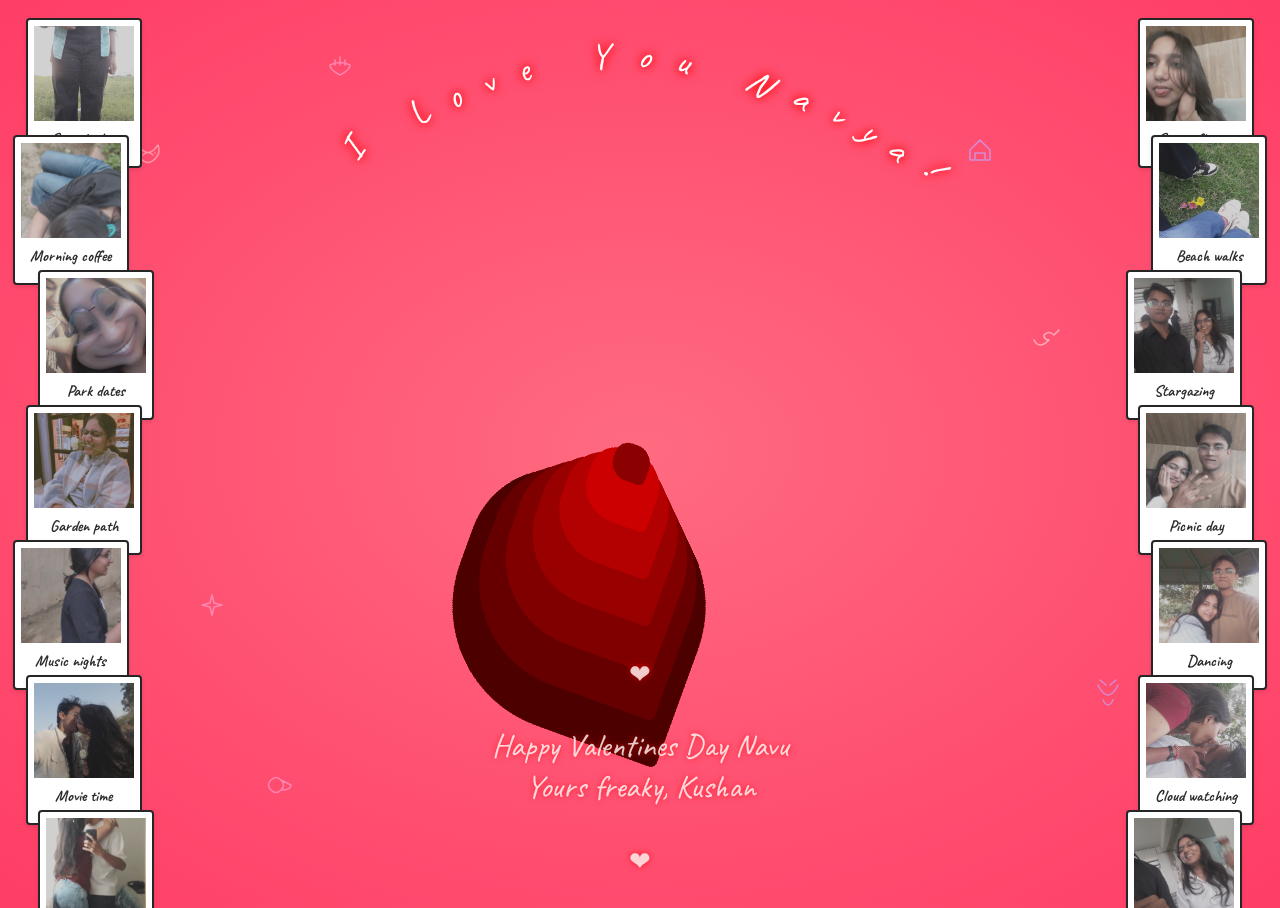
==== commit 540ca919: "yay" ====
--- a/index.html
+++ b/index.html
@@ -9,6 +9,105 @@
 </head>
 <body>
     
+    <div class="cute-decorations">
+        <style>
+            .cute-decorations {
+                position: fixed;
+                top: 0;
+                left: 0;
+                width: 100%;
+                height: 100%;
+                pointer-events: none;
+                z-index: -1;
+            }
+            
+            .mini-doodle {
+                position: absolute;
+                width: 40px;
+                height: 40px;
+                fill: none;
+                stroke: #ff9ecd;
+                stroke-width: 1.5;
+                stroke-linecap: round;
+                stroke-linejoin: round;
+                opacity: 0.7;
+                animation: float 20s linear infinite;
+            }
+    
+            @keyframes float {
+                0%, 100% { transform: translate(0, 0) rotate(0deg); }
+                25% { transform: translate(10px, -10px) rotate(5deg); }
+                50% { transform: translate(0, -15px) rotate(0deg); }
+                75% { transform: translate(-10px, -10px) rotate(-5deg); }
+            }
+    
+            .mini-doodle:nth-child(2n) {
+                animation-delay: -5s;
+                stroke: #ffb8b8;
+            }
+    
+            .mini-doodle:nth-child(3n) {
+                animation-delay: -10s;
+                stroke: #c4a5ff;
+            }
+    
+            .mini-doodle:nth-child(4n) {
+                animation-delay: -15s;
+                stroke: #ffd1dc;
+            }
+        </style>
+    
+        <!-- Cute Cat -->
+        <svg class="mini-doodle" style="top: 15%; left: 10%;" viewBox="0 0 40 40">
+            <path d="M15,20 Q20,15 25,20 M10,10 Q20,25 30,10 Q32,15 30,20 Q20,35 10,20 Q8,15 10,10 Z M13,18 L13,18 M27,18 L27,18"/>
+        </svg>
+    
+        <!-- Bunny -->
+        <svg class="mini-doodle" style="top: 75%; left: 85%;" viewBox="0 0 40 40">
+            <path d="M15,25 Q20,35 25,25 M10,10 Q20,30 30,10 M12,5 L18,10 M28,5 L22,10"/>
+        </svg>
+    
+        <!-- Little Bird -->
+        <svg class="mini-doodle" style="top: 35%; left: 80%;" viewBox="0 0 40 40">
+            <path d="M20,20 Q25,15 30,20 L35,15 M20,20 Q20,25 25,25 Q15,35 10,25"/>
+        </svg>
+    
+        <!-- Heart Cup -->
+        <svg class="mini-doodle" style="top: 85%; left: 20%;" viewBox="0 0 40 40">
+            <path d="M15,15 Q20,10 25,15 Q30,20 25,25 Q20,30 15,25 Q10,20 15,15 M25,25 Q35,25 35,20 L25,15"/>
+        </svg>
+    
+        <!-- Little Plant -->
+        <svg class="mini-doodle" style="top: 25%; left: 90%;" viewBox="0 0 40 40">
+            <path d="M20,30 L20,20 Q15,15 20,10 M20,20 Q25,15 20,5 M20,20 Q30,18 25,10"/>
+        </svg>
+    
+        <!-- Star -->
+        <svg class="mini-doodle" style="top: 65%; left: 15%;" viewBox="0 0 40 40">
+            <path d="M20,10 L22,18 L30,20 L22,22 L20,30 L18,22 L10,20 L18,18 Z"/>
+        </svg>
+    
+        <!-- Cloud -->
+        <svg class="mini-doodle" style="top: 45%; left: 5%;" viewBox="0 0 40 40">
+            <path d="M10,25 Q5,25 5,20 Q5,15 10,15 Q10,10 15,10 Q20,10 20,15 Q25,10 30,15 Q35,15 35,20 Q35,25 30,25 Q25,30 15,25"/>
+        </svg>
+    
+        <!-- Little House -->
+        <svg class="mini-doodle" style="top: 15%; left: 75%;" viewBox="0 0 40 40">
+            <path d="M10,25 L10,15 L20,5 L30,15 L30,25 L10,25 M15,25 L15,18 L25,18 L25,25"/>
+        </svg>
+    
+        <!-- Music Note -->
+        <svg class="mini-doodle" style="top: 55%; left: 95%;" viewBox="0 0 40 40">
+            <path d="M20,10 L20,25 Q15,30 15,25 Q15,20 20,25 M20,10 L25,8"/>
+        </svg>
+    
+        <!-- Small Cake -->
+        <svg class="mini-doodle" style="top: 5%; left: 25%;" viewBox="0 0 40 40">
+            <path d="M10,20 Q20,15 30,20 Q30,25 20,30 Q10,25 10,20 M15,20 L15,15 M25,20 L25,15 M20,20 L20,12"/>
+        </svg>
+    </div>
+
     <div class="love">
         <span class="letter">I</span>
         <span class="letter"></span>
--- a/style.css
+++ b/style.css
@@ -1,5 +1,6 @@
 /* Settings */
 /* Base Styles */
+@import url(https://fonts.googleapis.com/css?family=Annie+Use+Your+Telescope);
 html,
 body {
     height: 100%;
@@ -736,7 +737,7 @@
     transform: translate(-50%, -50%);
     width: 80px;
     height: 60px;
-    background: linear-gradient(135deg, #fff 0%, #f8f8f8 100%);
+    background: #ff535c;
     cursor: pointer;
     transition: all 0.5s ease;
     z-index: 100;
@@ -840,6 +841,10 @@
 }
 
 .letter-content {
+    line-height: 1;
+    margin-top: 40px;
+    margin-left: 90px;
+    padding: 20px 10px 20px 65px;
     position: fixed;
     top: 50%;
     left: 50%;
@@ -847,13 +852,22 @@
     width: 80%;
     max-width: 850px;
     background: #fff;
-    padding: 2em;
-    border-radius: 10px;
+    border-radius: 4px;
     box-shadow: 0 5px 20px rgba(0,0,0,0.2);
     opacity: 0;
     transition: all 0.5s ease;
     z-index: 1000;
-    font-family: "Caveat", serif;
+    background-color: #fff; 
+    background-image:
+    linear-gradient(90deg, transparent 59px, #abced4 59px, #abced4 61px, transparent  61px),
+    linear-gradient(#e1e1e1 .1em, transparent .1em);
+    background-size: 100% 1.7em;
+    font-size: 18px;
+    @include transform(rotate(10deg));
+    @include box-shadow(#ccc 3px 3px 6px);
+    font-family: "Annie Use Your Telescope";
+    font-weight: normal;
+    color: #777;
 }
 
 .letter-content.open {
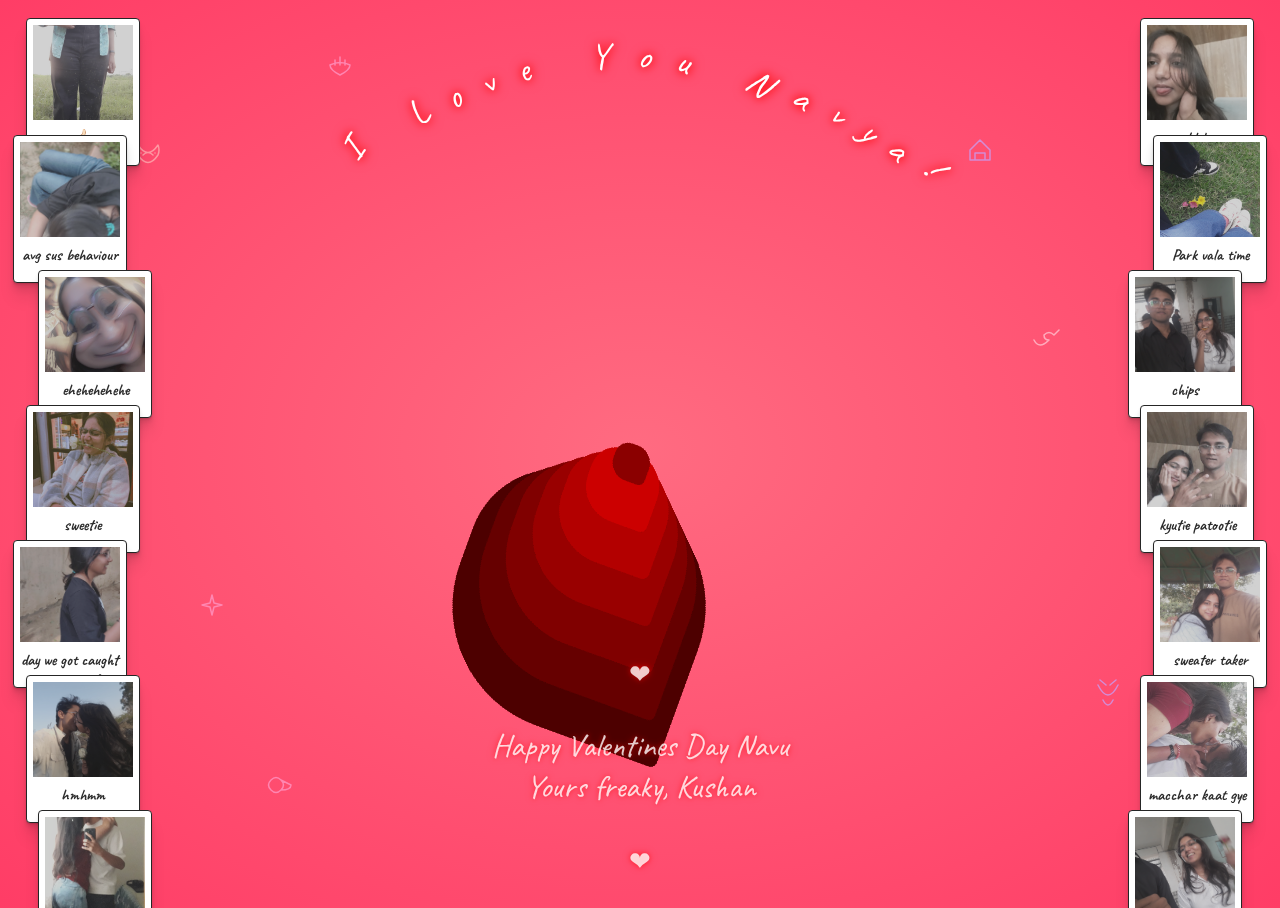
==== commit 048b4feb: "almost" ====
--- a/index.html
+++ b/index.html
@@ -202,10 +202,9 @@
         <div class="letter-content">
             <button class="close-letter">×</button>
             <h2>My Dearest Navya</h2>
-            <p>In the quiet moments when I think of you, my heart dances with joy. Your smile brightens my darkest days, and your love makes every moment magical.</p>
-            <p>With you, every day feels like Valentine's Day. Your kindness, your strength, and your beautiful soul make me fall in love with you more and more each passing day.</p>
-            <p>Thank you for being the most amazing person in my life. You're not just my love, you're my best friend, my confidante, and my everything.</p>
-            <p>I promise to love you more with each heartbeat, to cherish every moment we share, and to be there for you always.</p>
+            <p>“I can’t think of any greater happiness than to be with you all the time, without interruption, endlessly, even though I feel that here in this world there’s no undisturbed place for our love, neither in the village nor anywhere else; and I dream of a grave, deep and narrow, where we could clasp each other in our arms as with clamps, and I would hide my face in you and you would hide your face in me, and nobody would ever see us any more.” - kafka(me asf)</p>
+            <p>With you, every day feels like Valentine's Day, this day (14 feb) is just a day made for ones who forget other imp days or rather its just capitalism at peak, but its also the day when we got into relationship so makes it a day beautiful enough for me. Your kindness, your strength, your beautiful soul, and bootiful booty make me fall in love with you more and more each passing day.</p>
+            <p>Thank you for being the most amazing person in my life. You're not just my love, you're my best friend, my confidante, and my everything. I promise to love you more with each heartbeat, to cherish every moment we share, and to be there for you always.</p>
             <div class="letter-signature">
                 <p>Forever Yours,<br>Kushan ❤</p>
             </div>
@@ -355,59 +354,59 @@
     <div class="polaroid-container">
         <div class="polaroid">
             <img src="./img/aftermath.jpg" alt="Sunset">
-            <p>Sunset vibes</p>
+            <p>👍🏻</p>
         </div>
         <div class="polaroid">
             <img src="./img/bleh.jpg" alt="Flowers">
-            <p>Spring flowers</p>
+            <p>bleh</p>
         </div>
         <div class="polaroid">
             <img src="./img/common-sus.png" alt="Coffee">
-            <p>Morning coffee</p>
+            <p>avg sus behaviour</p>
         </div>
         <div class="polaroid">
             <img src="./img/dillydally.jpg" alt="Beach">
-            <p>Beach walks</p>
+            <p>Park vala time</p>
         </div>
         <div class="polaroid">
             <img src="./img/ehehe.jpg" alt="Park">
-            <p>Park dates</p>
+            <p>ehehehehehe</p>
         </div>
         <div class="polaroid">
             <img src="./img/gobble.jpg" alt="Stars">
-            <p>Stargazing</p>
+            <p>chips</p>
         </div>
         <div class="polaroid">
             <img src="./img/hehe.png" alt="Garden">
-            <p>Garden path</p>
+            <p>sweetie</p>
         </div>
         <div class="polaroid">
             <img src="./img/kayutie.png" alt="Picnic">
-            <p>Picnic day</p>
+            <p>kyutie patootie</p>
         </div>
         <div class="polaroid">
             <img src="./img/kindawday.png" alt="Music">
-            <p>Music nights</p>
+            <p>day we got caught making out for first time</p>
         </div>
         <div class="polaroid">
             <img src="./img/sweater.jpg" alt="Dance">
-            <p>Dancing</p>
+            <p>sweater taker</p>
         </div>
         <div class="polaroid">
             <img src="./img/w-kiss.jpg" alt="Movies">
-            <p>Movie time</p>
+            <p>hmhmm</p>
         </div>
         <div class="polaroid">
             <img src="./img/weird kiss.jpg" alt="Clouds">
-            <p>Cloud watching</p>
+            <p>macchar kaat gye</p>
         </div>
         <div class="polaroid">
             <img src="./img/wkiss.jpg" alt="Ice cream">
-            <p>Sweet treats</p>
+            <p>best shit</p>
         </div>
         <div class="polaroid">
             <img src="./img/yay.jpg" alt="Adventures">
-            <p>Adventures</p>
+            <p>yay</p>
         </div>
     </div>
 
--- a/style.css
+++ b/style.css
@@ -678,8 +678,8 @@
     transform-origin: center;
     animation: float 20s infinite linear;
     border-radius: 4px;
-    border: 2px solid rgb(38, 38, 38);
-}
+    border: 1px solid rgb(38, 38, 38);
+box-shadow: rgba(0, 0, 0, 0.07) 0px 1px 1px, rgba(0, 0, 0, 0.07) 0px 2px 2px, rgba(0, 0, 0, 0.07) 0px 4px 4px, rgba(0, 0, 0, 0.07) 0px 8px 8px, rgba(0, 0, 0, 0.07) 0px 16px 16px;}
 
 .polaroid img {
     width: 100%;
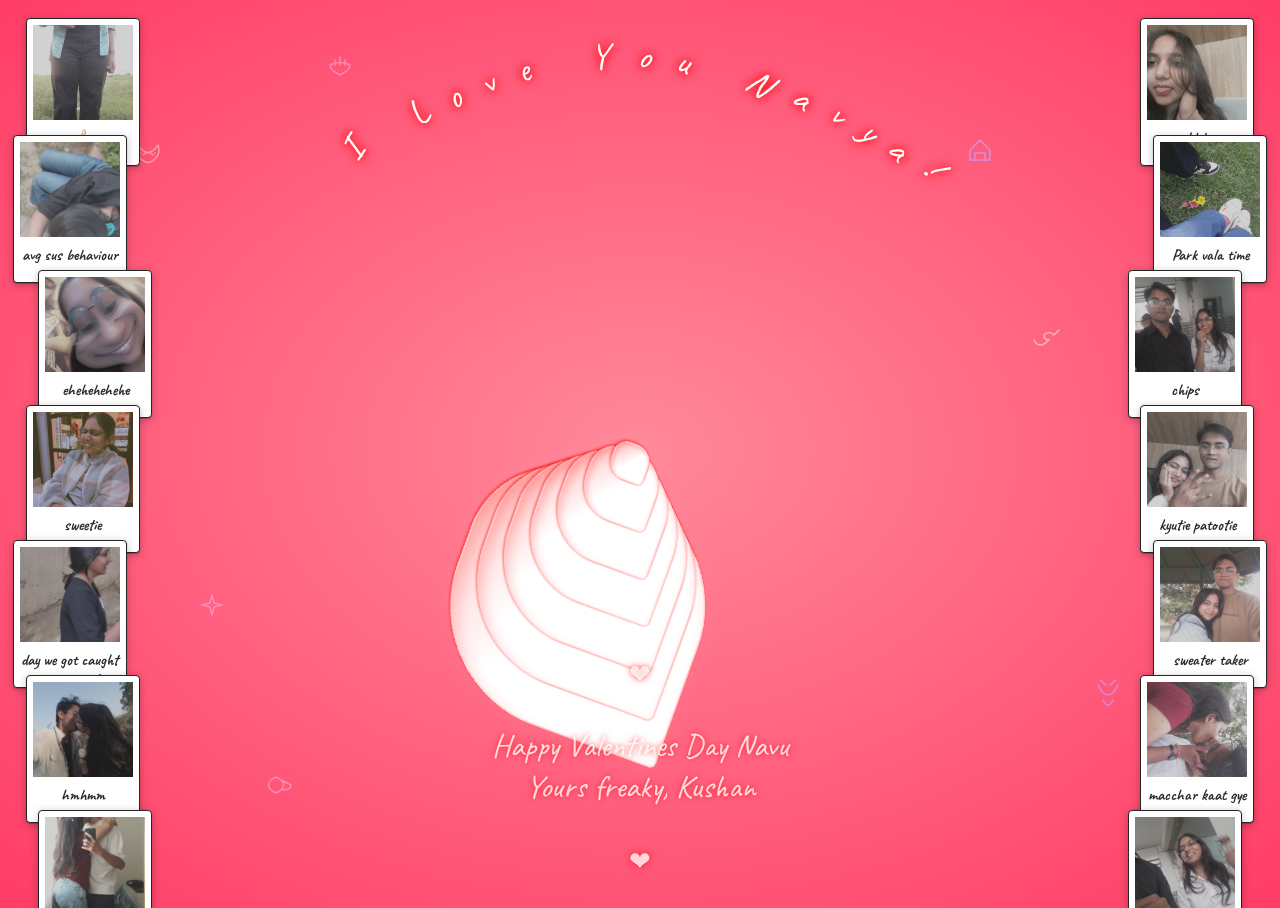
==== commit ff16aa00: "final" ====
--- a/index.html
+++ b/index.html
@@ -413,6 +413,6 @@
     <div class="signature">
         <p>Happy Valentines Day Navu <br> Yours freaky, Kushan</p>
     </div>
-
+    <div id="overlay" class="overlay"></div>
 </body>
 </html>
--- a/style.css
+++ b/style.css
@@ -11,7 +11,7 @@
     font-family: "Caveat", serif;
     background: radial-gradient(
         ellipse at center,
-        #ff6b81,
+        #ff899b,
         #ff3d66 100%
     );
     color: #fff;
@@ -315,15 +315,80 @@
 transform: translate(-50%, 0) rotateZ(360deg) rotateX(0) rotateY(8deg) scale(1);
 }
 }
-
-.rose:nth-child(1) .pedal:before { background: darkred; }
-.rose:nth-child(2) .pedal:before { background: #cc0000; }
-.rose:nth-child(3) .pedal:before { background: #b30000; }
-.rose:nth-child(4) .pedal:before { background: #990000; }
-.rose:nth-child(5) .pedal:before { background: #800000; }
-.rose:nth-child(6) .pedal:before { background: #660000; }
-.rose:nth-child(7) .pedal:before { background: #4d0000; }
-
+/* Base rose structure with enhanced red gradients */
+
+.rose:nth-child(1) .pedal:before { 
+    background: linear-gradient(135deg, white 50%, #ffe0e0 70%, #ffc0c0 90%, #ffb3b3 100%);
+    box-shadow: 
+        inset -2px -2px 4px rgba(255,0,0,0.2),
+        1px 1px 3px rgba(255,0,0,0.15);
+    border: 1px solid rgba(255,150,150,0.4);
+}
+.rose:nth-child(2) .pedal:before { 
+    background: linear-gradient(135deg, white 50%, #ffe0e0 75%, #ffc0c0 90%, #ffb3b3 100%);
+    box-shadow: 
+        inset -3px -3px 6px rgba(255,0,0,0.2),
+        1px 1px 3px rgba(255,0,0,0.15);
+    border: 1px solid rgba(255,150,150,0.4);
+}
+.rose:nth-child(3) .pedal:before { 
+    background: linear-gradient(135deg, white 55%, #ffe0e0 75%, #ffc0c0 90%, #ffb3b3 100%);
+    box-shadow: 
+        inset -4px -4px 8px rgba(255,0,0,0.2),
+        1px 1px 3px rgba(255,0,0,0.15);
+    border: 1px solid rgba(255,150,150,0.4);
+}
+.rose:nth-child(4) .pedal:before { 
+    background: linear-gradient(135deg, white 60%, #ffe0e0 80%, #ffc0c0 90%, #ffb3b3 100%);
+    box-shadow: 
+        inset -5px -5px 10px rgba(255,0,0,0.2),
+        1px 1px 3px rgba(255,0,0,0.15);
+    border: 1px solid rgba(255,150,150,0.4);
+}
+.rose:nth-child(5) .pedal:before { 
+    background: linear-gradient(135deg, white 55%, #ffe0e0 75%, #ffc0c0 90%, #ffb3b3 100%);
+    box-shadow: 
+        inset -6px -6px 12px rgba(255,0,0,0.2),
+        1px 1px 3px rgba(255,0,0,0.15);
+    border: 1px solid rgba(255,150,150,0.4);
+}
+.rose:nth-child(6) .pedal:before { 
+    background: linear-gradient(135deg, white 50%, #ffe0e0 75%, #ffc0c0 90%, #ffb3b3 100%);
+    box-shadow: 
+        inset -7px -7px 14px rgba(255,0,0,0.2),
+        1px 1px 3px rgba(255,0,0,0.15);
+    border: 1px solid rgba(255,150,150,0.4);
+}
+.rose:nth-child(7) .pedal:before { 
+    background: linear-gradient(135deg, white 45%, #ffe0e0 70%, #ffc0c0 90%, #ffb3b3 100%);
+    box-shadow: 
+        inset -8px -8px 16px rgba(255,0,0,0.2),
+        1px 1px 3px rgba(255,0,0,0.15);
+    border: 1px solid rgba(255,150,150,0.4);
+}
+
+/* Enhanced shimmer animation */
+@keyframes shimmer {
+    0% {
+        background-position: 0% 50%;
+    }
+    50% {
+        background-position: 100% 50%;
+    }
+    100% {
+        background-position: 0% 50%;
+    }
+}
+
+.pedal:before {
+    background-size: 200% 200%;
+    animation: shimmer 6s ease infinite;
+}
+
+/* Enhanced overall rose appearance */
+.roses {
+    filter: drop-shadow(0 0 10px rgba(255,150,150,0.3));
+}
 .roses {
 position: relative;
 height: 50vmin;
@@ -664,22 +729,24 @@
     left: 0;
     width: 100%;
     height: 100%;
-    pointer-events: none;
-    z-index: -1; /* Changed to be behind other content */
+    pointer-events: auto; /* Changed to enable clicking */
+    z-index: -1;
 }
 
 .polaroid {
     position: absolute;
-    width: 100px; /* Reduced size */
-    height: 125px; /* Reduced size */
+    width: 100px;
+    height: 125px;
     background: #fff;
-    padding: 6px 6px 15px 6px; /* Adjusted padding */
-    box-shadow: 0 2px 4px rgba(0, 0, 0, 0.1); /* Softer shadow */
+    padding: 6px 6px 15px 6px;
+    box-shadow: 0 2px 4px rgba(0, 0, 0, 0.1);
     transform-origin: center;
     animation: float 20s infinite linear;
     border-radius: 4px;
     border: 1px solid rgb(38, 38, 38);
-box-shadow: rgba(0, 0, 0, 0.07) 0px 1px 1px, rgba(0, 0, 0, 0.07) 0px 2px 2px, rgba(0, 0, 0, 0.07) 0px 4px 4px, rgba(0, 0, 0, 0.07) 0px 8px 8px, rgba(0, 0, 0, 0.07) 0px 16px 16px;}
+    box-shadow: rgba(0, 0, 0, 0.25) 0px 0.0625em 0.0625em, rgba(0, 0, 0, 0.25) 0px 0.125em 0.5em, rgba(255, 255, 255, 0.1) 0px 0px 0px 1px inset;    cursor: pointer;
+    transition: all 0.3s ease;
+}
 
 .polaroid img {
     width: 100%;
@@ -687,6 +754,38 @@
     object-fit: cover;
     background: #f0f0f0;
     filter: brightness(0.9) contrast(0.8) saturate(0.9); /* Muted colors */
+}
+
+.polaroid.enlarged {
+    position: fixed;
+    top: 50% !important;
+    left: 50% !important;
+    width: 300px;
+    height: 375px;
+    transform: translate(-50%, -50%) rotate(0deg) !important;
+    z-index: 1000;
+    animation: none;
+    cursor: zoom-out;
+}
+
+/* Adjust image size for enlarged state */
+.polaroid.enlarged img {
+    height: 285px;
+}
+
+.overlay {
+    display: none;
+    position: fixed;
+    top: 0;
+    left: 0;
+    width: 100%;
+    height: 100%;
+    background: rgba(0, 0, 0, 0.7);
+    z-index: 999;
+}
+
+.overlay.active {
+    display: block;
 }
 
 .polaroid p {
